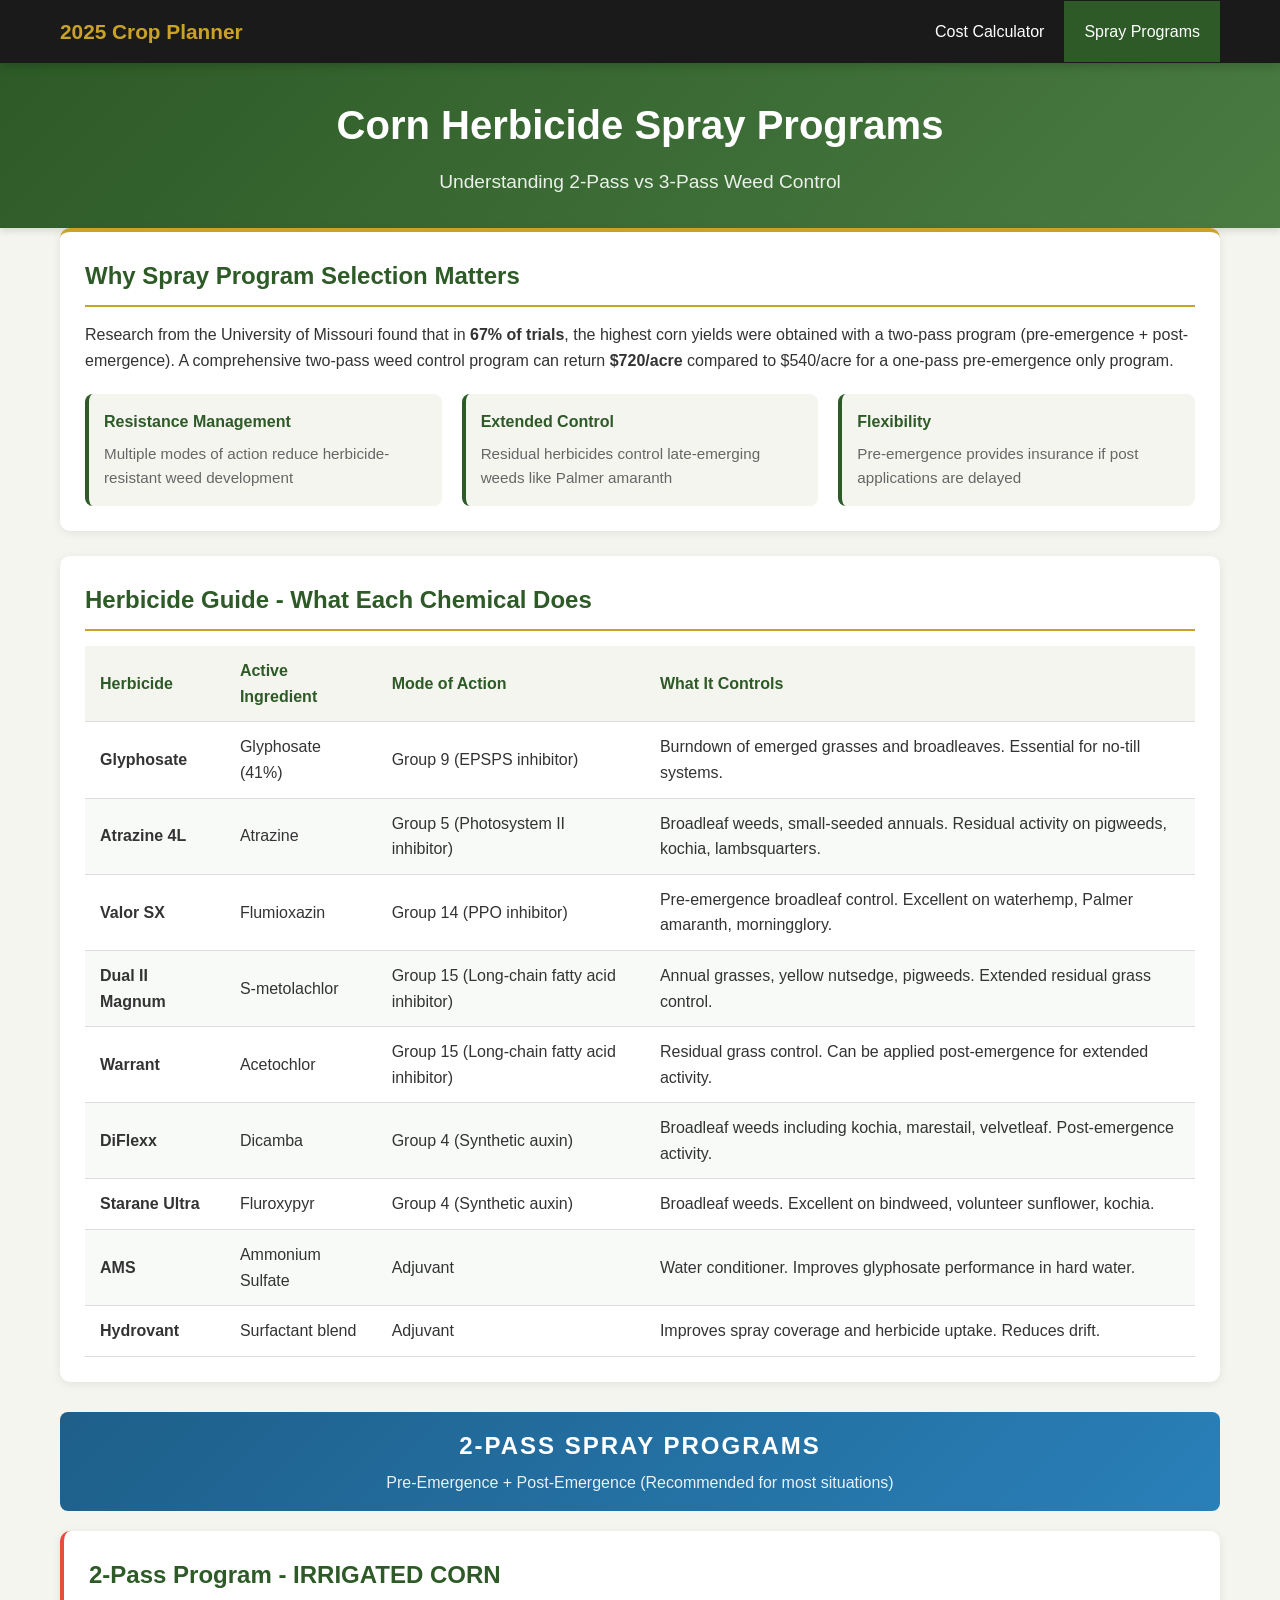
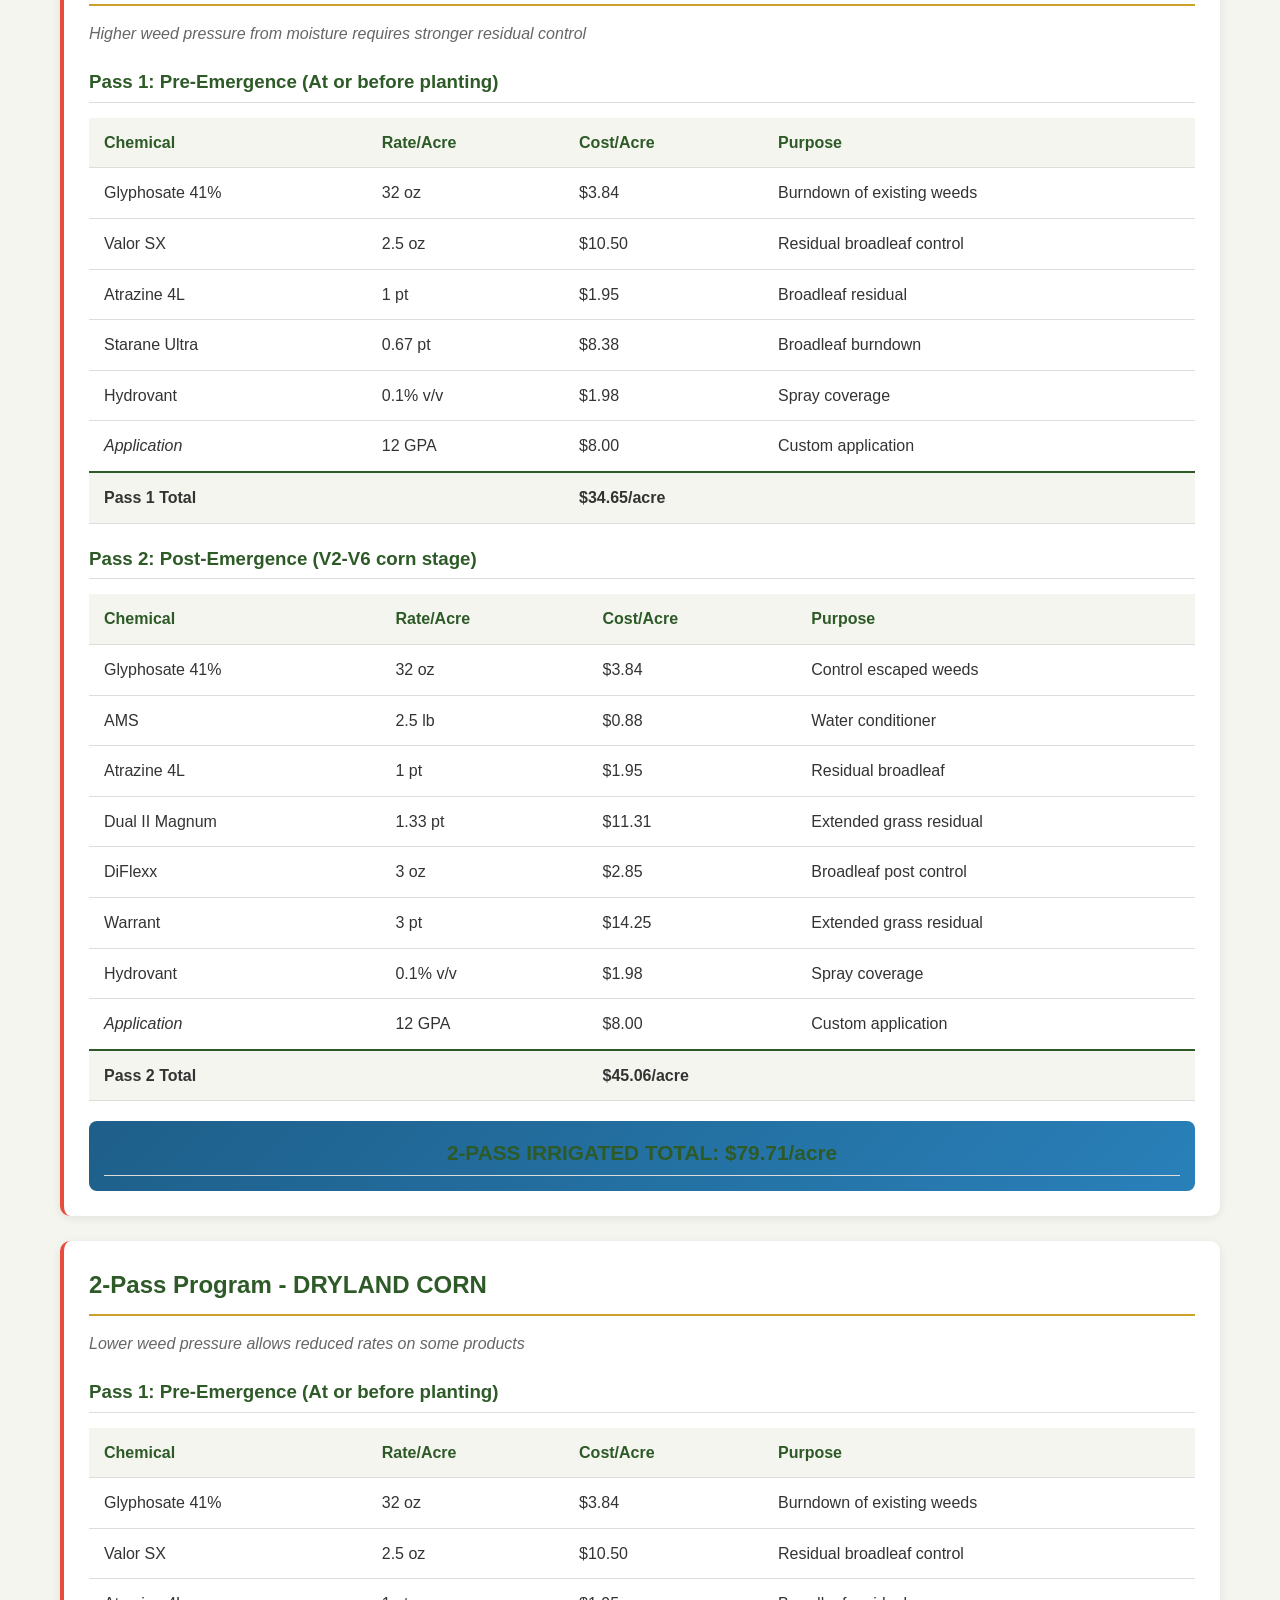
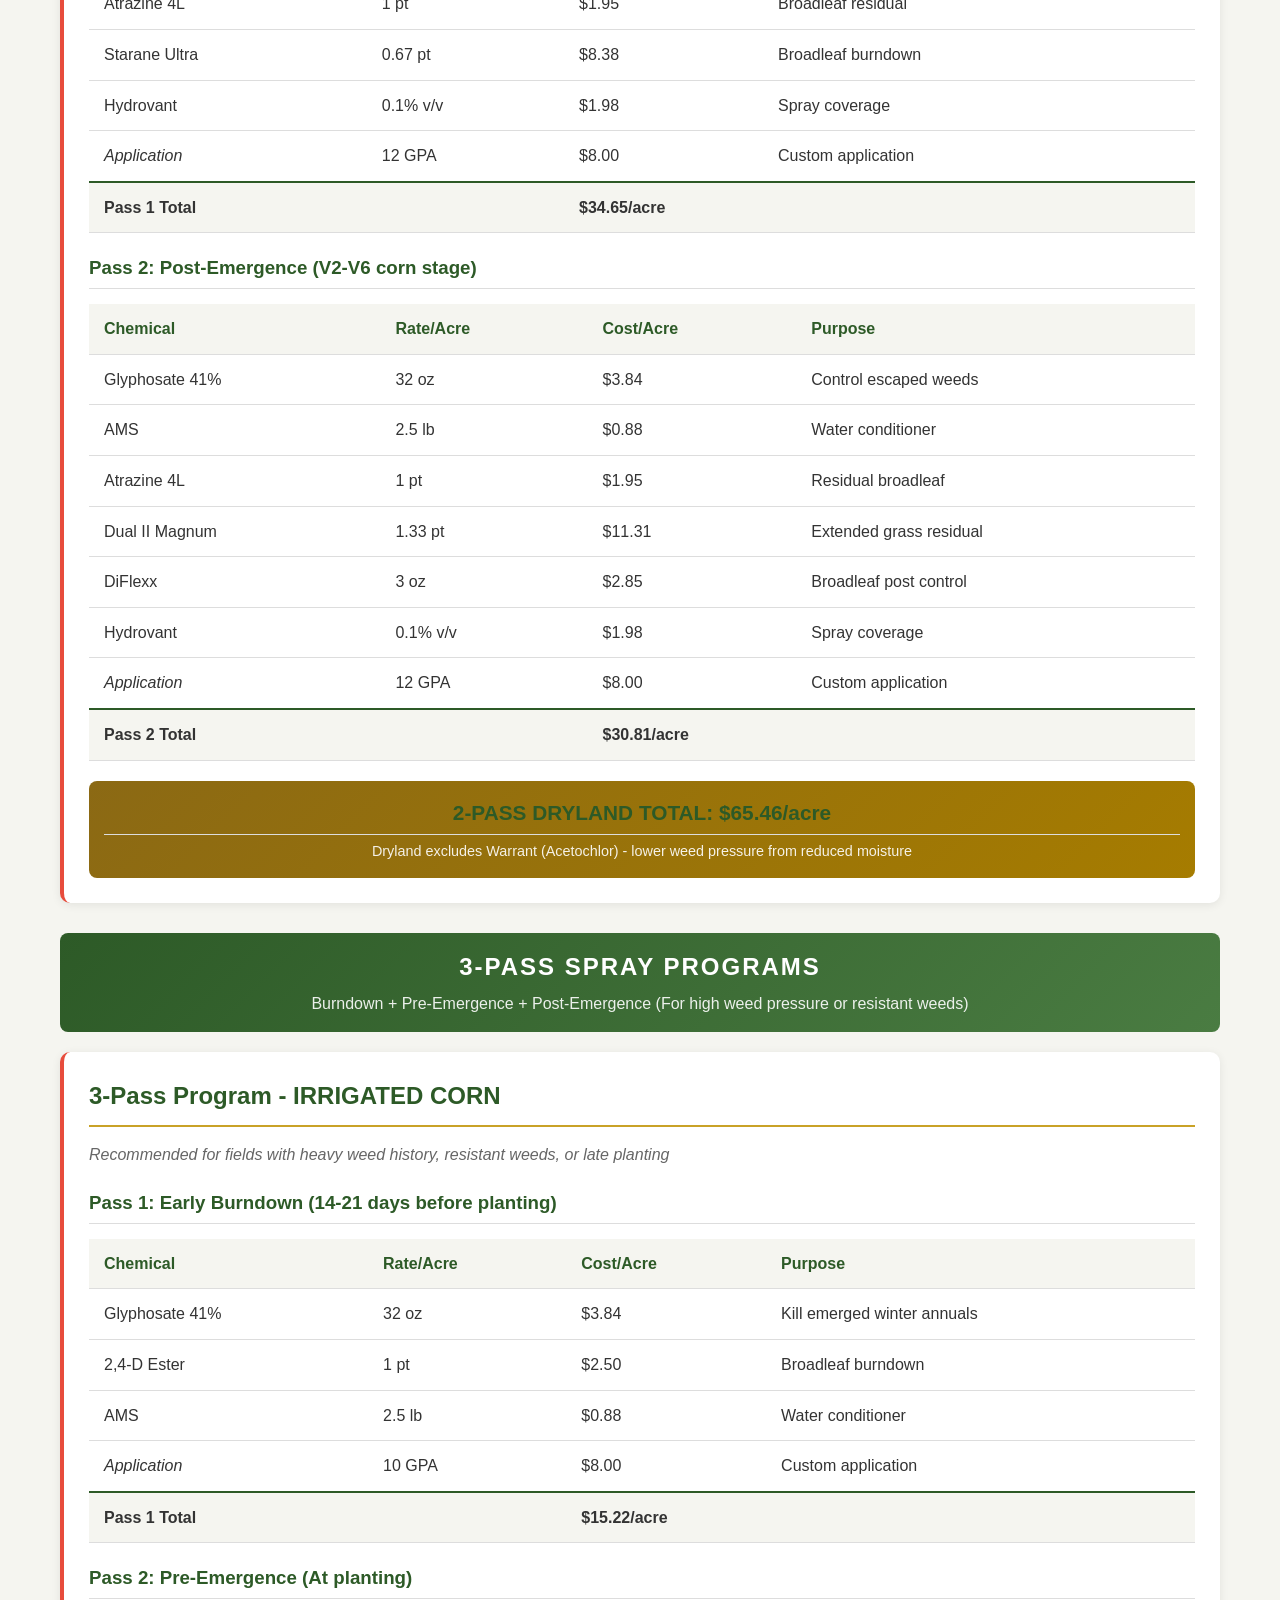
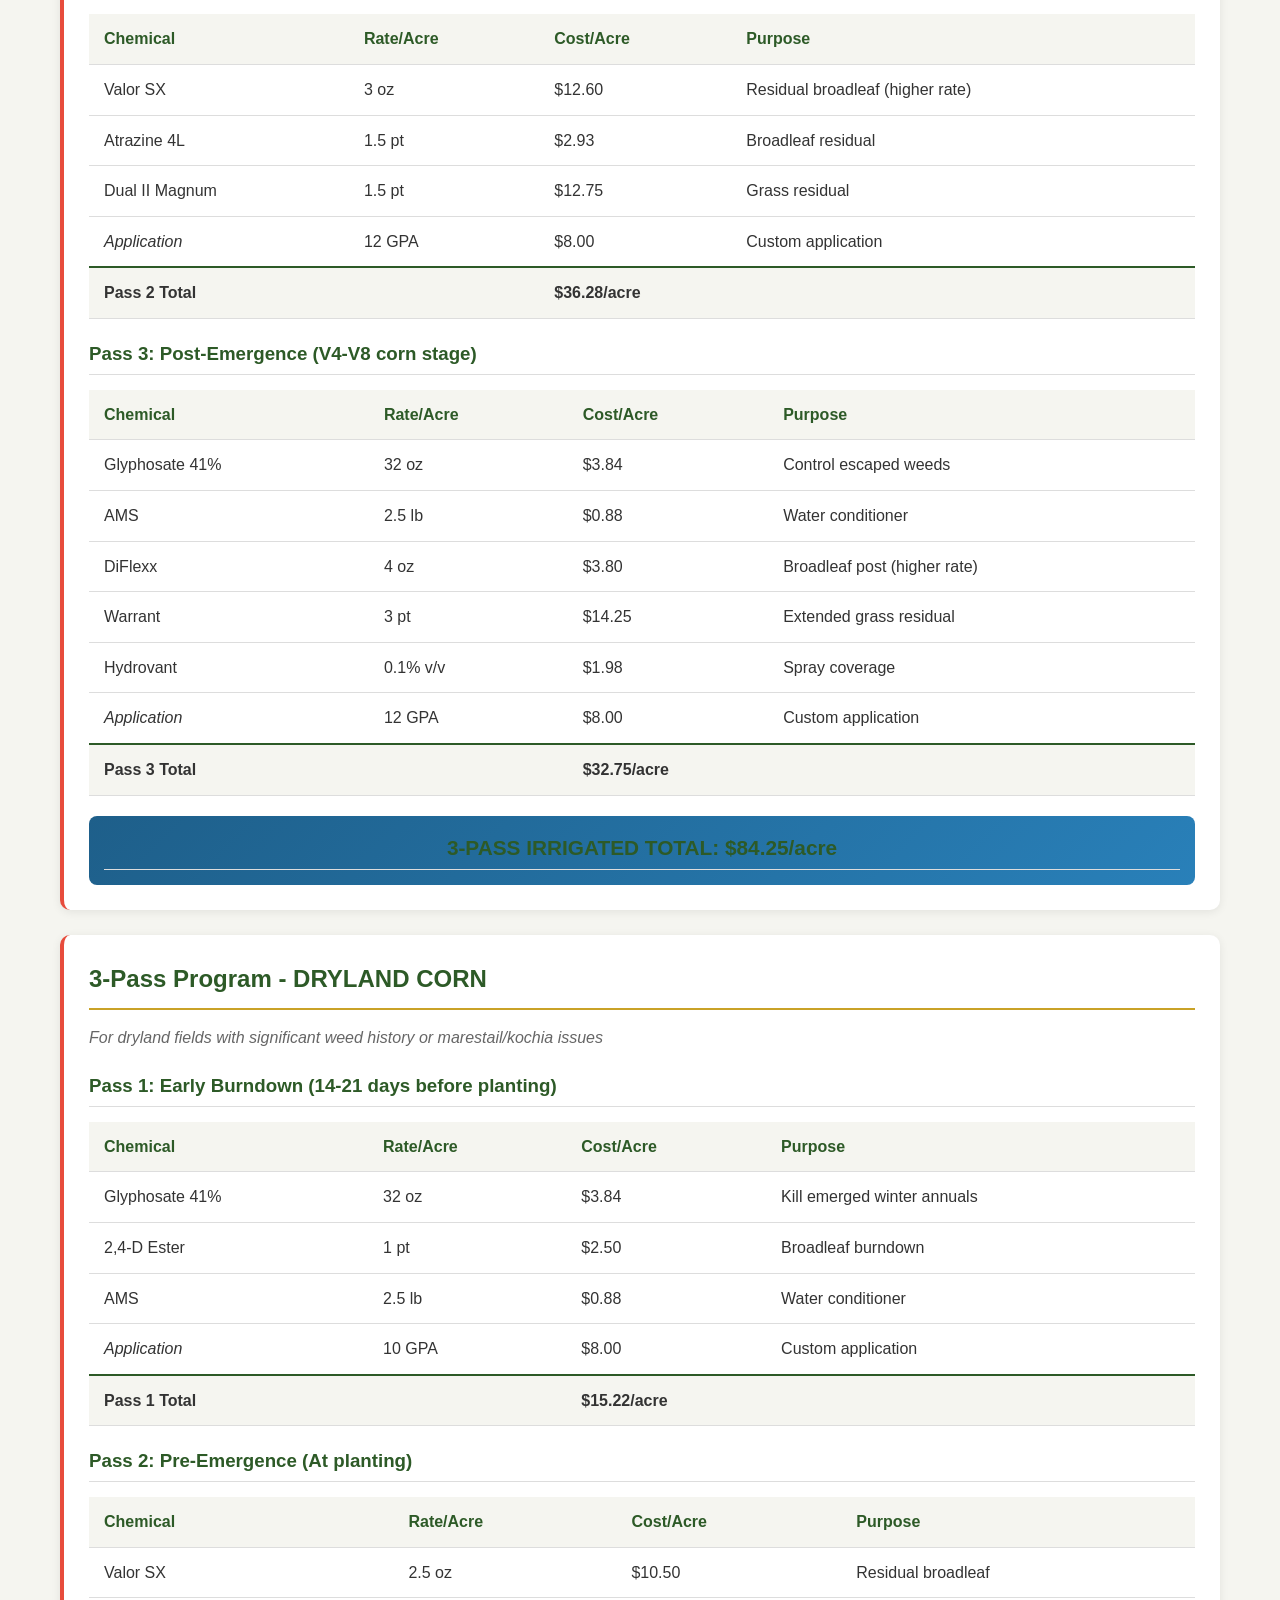
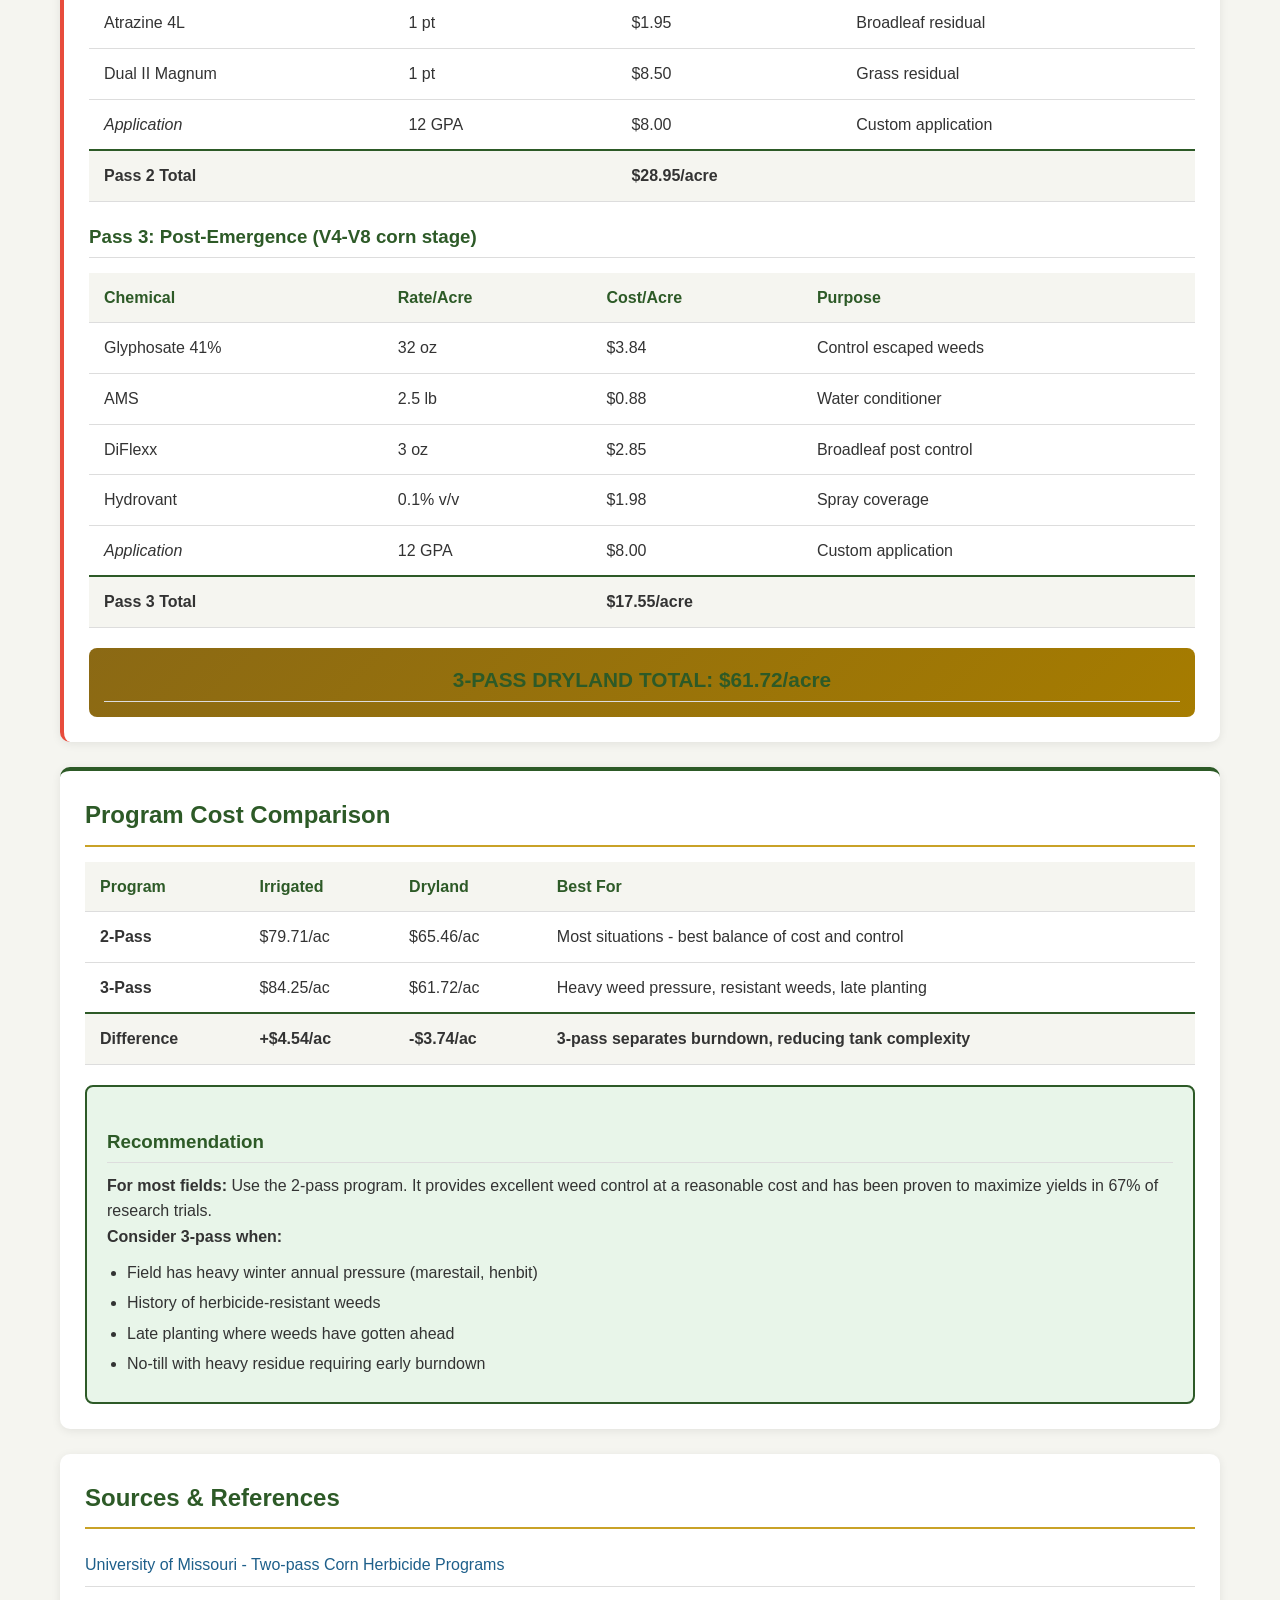
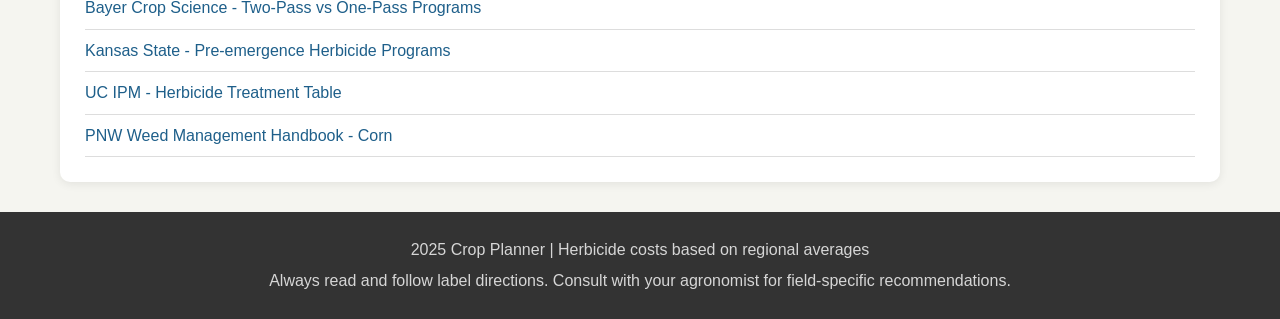
==== spray-plans.html @ c8e4bdfb "Add navigation, spray programs page, and Projected vs Actual tracking - Add navigation bar linking C" ====
<!DOCTYPE html>
<html lang="en">
<head>
    <meta charset="UTF-8">
    <meta name="viewport" content="width=device-width, initial-scale=1.0">
    <title>Spray Programs - 2025 Crop Planner</title>
    <link rel="stylesheet" href="styles.css">
</head>
<body>
    <!-- Navigation Bar -->
    <nav class="main-nav">
        <div class="container nav-container">
            <a href="index.html" class="nav-brand">2025 Crop Planner</a>
            <ul class="nav-links">
                <li><a href="index.html">Cost Calculator</a></li>
                <li><a href="spray-plans.html" class="active">Spray Programs</a></li>
            </ul>
        </div>
    </nav>

    <header>
        <div class="container">
            <h1>Corn Herbicide Spray Programs</h1>
            <p class="subtitle">Understanding 2-Pass vs 3-Pass Weed Control</p>
        </div>
    </header>

    <main class="container">
        <!-- Introduction -->
        <section class="card intro-card">
            <h2>Why Spray Program Selection Matters</h2>
            <p>Research from the University of Missouri found that in <strong>67% of trials</strong>, the highest corn yields were obtained with a two-pass program (pre-emergence + post-emergence). A comprehensive two-pass weed control program can return <strong>$720/acre</strong> compared to $540/acre for a one-pass pre-emergence only program.</p>

            <div class="key-points">
                <div class="point">
                    <h4>Resistance Management</h4>
                    <p>Multiple modes of action reduce herbicide-resistant weed development</p>
                </div>
                <div class="point">
                    <h4>Extended Control</h4>
                    <p>Residual herbicides control late-emerging weeds like Palmer amaranth</p>
                </div>
                <div class="point">
                    <h4>Flexibility</h4>
                    <p>Pre-emergence provides insurance if post applications are delayed</p>
                </div>
            </div>
        </section>

        <!-- Chemical Guide -->
        <section class="card">
            <h2>Herbicide Guide - What Each Chemical Does</h2>
            <table class="operations-table chemical-guide">
                <thead>
                    <tr>
                        <th>Herbicide</th>
                        <th>Active Ingredient</th>
                        <th>Mode of Action</th>
                        <th>What It Controls</th>
                    </tr>
                </thead>
                <tbody>
                    <tr>
                        <td><strong>Glyphosate</strong></td>
                        <td>Glyphosate (41%)</td>
                        <td>Group 9 (EPSPS inhibitor)</td>
                        <td>Burndown of emerged grasses and broadleaves. Essential for no-till systems.</td>
                    </tr>
                    <tr>
                        <td><strong>Atrazine 4L</strong></td>
                        <td>Atrazine</td>
                        <td>Group 5 (Photosystem II inhibitor)</td>
                        <td>Broadleaf weeds, small-seeded annuals. Residual activity on pigweeds, kochia, lambsquarters.</td>
                    </tr>
                    <tr>
                        <td><strong>Valor SX</strong></td>
                        <td>Flumioxazin</td>
                        <td>Group 14 (PPO inhibitor)</td>
                        <td>Pre-emergence broadleaf control. Excellent on waterhemp, Palmer amaranth, morningglory.</td>
                    </tr>
                    <tr>
                        <td><strong>Dual II Magnum</strong></td>
                        <td>S-metolachlor</td>
                        <td>Group 15 (Long-chain fatty acid inhibitor)</td>
                        <td>Annual grasses, yellow nutsedge, pigweeds. Extended residual grass control.</td>
                    </tr>
                    <tr>
                        <td><strong>Warrant</strong></td>
                        <td>Acetochlor</td>
                        <td>Group 15 (Long-chain fatty acid inhibitor)</td>
                        <td>Residual grass control. Can be applied post-emergence for extended activity.</td>
                    </tr>
                    <tr>
                        <td><strong>DiFlexx</strong></td>
                        <td>Dicamba</td>
                        <td>Group 4 (Synthetic auxin)</td>
                        <td>Broadleaf weeds including kochia, marestail, velvetleaf. Post-emergence activity.</td>
                    </tr>
                    <tr>
                        <td><strong>Starane Ultra</strong></td>
                        <td>Fluroxypyr</td>
                        <td>Group 4 (Synthetic auxin)</td>
                        <td>Broadleaf weeds. Excellent on bindweed, volunteer sunflower, kochia.</td>
                    </tr>
                    <tr>
                        <td><strong>AMS</strong></td>
                        <td>Ammonium Sulfate</td>
                        <td>Adjuvant</td>
                        <td>Water conditioner. Improves glyphosate performance in hard water.</td>
                    </tr>
                    <tr>
                        <td><strong>Hydrovant</strong></td>
                        <td>Surfactant blend</td>
                        <td>Adjuvant</td>
                        <td>Improves spray coverage and herbicide uptake. Reduces drift.</td>
                    </tr>
                </tbody>
            </table>
        </section>

        <!-- 2-Pass Programs Section Header -->
        <div class="section-header irrigated-header">
            <h2>2-PASS SPRAY PROGRAMS</h2>
            <p>Pre-Emergence + Post-Emergence (Recommended for most situations)</p>
        </div>

        <!-- 2-Pass Irrigated -->
        <section class="card expense-card irrigated-section">
            <h2>2-Pass Program - IRRIGATED CORN</h2>
            <p class="section-note">Higher weed pressure from moisture requires stronger residual control</p>

            <h3>Pass 1: Pre-Emergence (At or before planting)</h3>
            <table class="operations-table">
                <thead>
                    <tr>
                        <th>Chemical</th>
                        <th>Rate/Acre</th>
                        <th>Cost/Acre</th>
                        <th>Purpose</th>
                    </tr>
                </thead>
                <tbody>
                    <tr>
                        <td>Glyphosate 41%</td>
                        <td>32 oz</td>
                        <td>$3.84</td>
                        <td>Burndown of existing weeds</td>
                    </tr>
                    <tr>
                        <td>Valor SX</td>
                        <td>2.5 oz</td>
                        <td>$10.50</td>
                        <td>Residual broadleaf control</td>
                    </tr>
                    <tr>
                        <td>Atrazine 4L</td>
                        <td>1 pt</td>
                        <td>$1.95</td>
                        <td>Broadleaf residual</td>
                    </tr>
                    <tr>
                        <td>Starane Ultra</td>
                        <td>0.67 pt</td>
                        <td>$8.38</td>
                        <td>Broadleaf burndown</td>
                    </tr>
                    <tr>
                        <td>Hydrovant</td>
                        <td>0.1% v/v</td>
                        <td>$1.98</td>
                        <td>Spray coverage</td>
                    </tr>
                    <tr>
                        <td><em>Application</em></td>
                        <td>12 GPA</td>
                        <td>$8.00</td>
                        <td>Custom application</td>
                    </tr>
                </tbody>
                <tfoot>
                    <tr class="total-row">
                        <td colspan="2"><strong>Pass 1 Total</strong></td>
                        <td colspan="2"><strong>$34.65/acre</strong></td>
                    </tr>
                </tfoot>
            </table>

            <h3>Pass 2: Post-Emergence (V2-V6 corn stage)</h3>
            <table class="operations-table">
                <thead>
                    <tr>
                        <th>Chemical</th>
                        <th>Rate/Acre</th>
                        <th>Cost/Acre</th>
                        <th>Purpose</th>
                    </tr>
                </thead>
                <tbody>
                    <tr>
                        <td>Glyphosate 41%</td>
                        <td>32 oz</td>
                        <td>$3.84</td>
                        <td>Control escaped weeds</td>
                    </tr>
                    <tr>
                        <td>AMS</td>
                        <td>2.5 lb</td>
                        <td>$0.88</td>
                        <td>Water conditioner</td>
                    </tr>
                    <tr>
                        <td>Atrazine 4L</td>
                        <td>1 pt</td>
                        <td>$1.95</td>
                        <td>Residual broadleaf</td>
                    </tr>
                    <tr>
                        <td>Dual II Magnum</td>
                        <td>1.33 pt</td>
                        <td>$11.31</td>
                        <td>Extended grass residual</td>
                    </tr>
                    <tr>
                        <td>DiFlexx</td>
                        <td>3 oz</td>
                        <td>$2.85</td>
                        <td>Broadleaf post control</td>
                    </tr>
                    <tr>
                        <td>Warrant</td>
                        <td>3 pt</td>
                        <td>$14.25</td>
                        <td>Extended grass residual</td>
                    </tr>
                    <tr>
                        <td>Hydrovant</td>
                        <td>0.1% v/v</td>
                        <td>$1.98</td>
                        <td>Spray coverage</td>
                    </tr>
                    <tr>
                        <td><em>Application</em></td>
                        <td>12 GPA</td>
                        <td>$8.00</td>
                        <td>Custom application</td>
                    </tr>
                </tbody>
                <tfoot>
                    <tr class="total-row">
                        <td colspan="2"><strong>Pass 2 Total</strong></td>
                        <td colspan="2"><strong>$45.06/acre</strong></td>
                    </tr>
                </tfoot>
            </table>

            <div class="program-total irrigated-total">
                <h3>2-PASS IRRIGATED TOTAL: $79.71/acre</h3>
            </div>
        </section>

        <!-- 2-Pass Dryland -->
        <section class="card expense-card dryland-section">
            <h2>2-Pass Program - DRYLAND CORN</h2>
            <p class="section-note">Lower weed pressure allows reduced rates on some products</p>

            <h3>Pass 1: Pre-Emergence (At or before planting)</h3>
            <table class="operations-table">
                <thead>
                    <tr>
                        <th>Chemical</th>
                        <th>Rate/Acre</th>
                        <th>Cost/Acre</th>
                        <th>Purpose</th>
                    </tr>
                </thead>
                <tbody>
                    <tr>
                        <td>Glyphosate 41%</td>
                        <td>32 oz</td>
                        <td>$3.84</td>
                        <td>Burndown of existing weeds</td>
                    </tr>
                    <tr>
                        <td>Valor SX</td>
                        <td>2.5 oz</td>
                        <td>$10.50</td>
                        <td>Residual broadleaf control</td>
                    </tr>
                    <tr>
                        <td>Atrazine 4L</td>
                        <td>1 pt</td>
                        <td>$1.95</td>
                        <td>Broadleaf residual</td>
                    </tr>
                    <tr>
                        <td>Starane Ultra</td>
                        <td>0.67 pt</td>
                        <td>$8.38</td>
                        <td>Broadleaf burndown</td>
                    </tr>
                    <tr>
                        <td>Hydrovant</td>
                        <td>0.1% v/v</td>
                        <td>$1.98</td>
                        <td>Spray coverage</td>
                    </tr>
                    <tr>
                        <td><em>Application</em></td>
                        <td>12 GPA</td>
                        <td>$8.00</td>
                        <td>Custom application</td>
                    </tr>
                </tbody>
                <tfoot>
                    <tr class="total-row">
                        <td colspan="2"><strong>Pass 1 Total</strong></td>
                        <td colspan="2"><strong>$34.65/acre</strong></td>
                    </tr>
                </tfoot>
            </table>

            <h3>Pass 2: Post-Emergence (V2-V6 corn stage)</h3>
            <table class="operations-table">
                <thead>
                    <tr>
                        <th>Chemical</th>
                        <th>Rate/Acre</th>
                        <th>Cost/Acre</th>
                        <th>Purpose</th>
                    </tr>
                </thead>
                <tbody>
                    <tr>
                        <td>Glyphosate 41%</td>
                        <td>32 oz</td>
                        <td>$3.84</td>
                        <td>Control escaped weeds</td>
                    </tr>
                    <tr>
                        <td>AMS</td>
                        <td>2.5 lb</td>
                        <td>$0.88</td>
                        <td>Water conditioner</td>
                    </tr>
                    <tr>
                        <td>Atrazine 4L</td>
                        <td>1 pt</td>
                        <td>$1.95</td>
                        <td>Residual broadleaf</td>
                    </tr>
                    <tr>
                        <td>Dual II Magnum</td>
                        <td>1.33 pt</td>
                        <td>$11.31</td>
                        <td>Extended grass residual</td>
                    </tr>
                    <tr>
                        <td>DiFlexx</td>
                        <td>3 oz</td>
                        <td>$2.85</td>
                        <td>Broadleaf post control</td>
                    </tr>
                    <tr>
                        <td>Hydrovant</td>
                        <td>0.1% v/v</td>
                        <td>$1.98</td>
                        <td>Spray coverage</td>
                    </tr>
                    <tr>
                        <td><em>Application</em></td>
                        <td>12 GPA</td>
                        <td>$8.00</td>
                        <td>Custom application</td>
                    </tr>
                </tbody>
                <tfoot>
                    <tr class="total-row">
                        <td colspan="2"><strong>Pass 2 Total</strong></td>
                        <td colspan="2"><strong>$30.81/acre</strong></td>
                    </tr>
                </tfoot>
            </table>

            <div class="program-total dryland-total">
                <h3>2-PASS DRYLAND TOTAL: $65.46/acre</h3>
                <p>Dryland excludes Warrant (Acetochlor) - lower weed pressure from reduced moisture</p>
            </div>
        </section>

        <!-- 3-Pass Programs Section Header -->
        <div class="section-header combined-header">
            <h2>3-PASS SPRAY PROGRAMS</h2>
            <p>Burndown + Pre-Emergence + Post-Emergence (For high weed pressure or resistant weeds)</p>
        </div>

        <!-- 3-Pass Irrigated -->
        <section class="card expense-card irrigated-section">
            <h2>3-Pass Program - IRRIGATED CORN</h2>
            <p class="section-note">Recommended for fields with heavy weed history, resistant weeds, or late planting</p>

            <h3>Pass 1: Early Burndown (14-21 days before planting)</h3>
            <table class="operations-table">
                <thead>
                    <tr>
                        <th>Chemical</th>
                        <th>Rate/Acre</th>
                        <th>Cost/Acre</th>
                        <th>Purpose</th>
                    </tr>
                </thead>
                <tbody>
                    <tr>
                        <td>Glyphosate 41%</td>
                        <td>32 oz</td>
                        <td>$3.84</td>
                        <td>Kill emerged winter annuals</td>
                    </tr>
                    <tr>
                        <td>2,4-D Ester</td>
                        <td>1 pt</td>
                        <td>$2.50</td>
                        <td>Broadleaf burndown</td>
                    </tr>
                    <tr>
                        <td>AMS</td>
                        <td>2.5 lb</td>
                        <td>$0.88</td>
                        <td>Water conditioner</td>
                    </tr>
                    <tr>
                        <td><em>Application</em></td>
                        <td>10 GPA</td>
                        <td>$8.00</td>
                        <td>Custom application</td>
                    </tr>
                </tbody>
                <tfoot>
                    <tr class="total-row">
                        <td colspan="2"><strong>Pass 1 Total</strong></td>
                        <td colspan="2"><strong>$15.22/acre</strong></td>
                    </tr>
                </tfoot>
            </table>

            <h3>Pass 2: Pre-Emergence (At planting)</h3>
            <table class="operations-table">
                <thead>
                    <tr>
                        <th>Chemical</th>
                        <th>Rate/Acre</th>
                        <th>Cost/Acre</th>
                        <th>Purpose</th>
                    </tr>
                </thead>
                <tbody>
                    <tr>
                        <td>Valor SX</td>
                        <td>3 oz</td>
                        <td>$12.60</td>
                        <td>Residual broadleaf (higher rate)</td>
                    </tr>
                    <tr>
                        <td>Atrazine 4L</td>
                        <td>1.5 pt</td>
                        <td>$2.93</td>
                        <td>Broadleaf residual</td>
                    </tr>
                    <tr>
                        <td>Dual II Magnum</td>
                        <td>1.5 pt</td>
                        <td>$12.75</td>
                        <td>Grass residual</td>
                    </tr>
                    <tr>
                        <td><em>Application</em></td>
                        <td>12 GPA</td>
                        <td>$8.00</td>
                        <td>Custom application</td>
                    </tr>
                </tbody>
                <tfoot>
                    <tr class="total-row">
                        <td colspan="2"><strong>Pass 2 Total</strong></td>
                        <td colspan="2"><strong>$36.28/acre</strong></td>
                    </tr>
                </tfoot>
            </table>

            <h3>Pass 3: Post-Emergence (V4-V8 corn stage)</h3>
            <table class="operations-table">
                <thead>
                    <tr>
                        <th>Chemical</th>
                        <th>Rate/Acre</th>
                        <th>Cost/Acre</th>
                        <th>Purpose</th>
                    </tr>
                </thead>
                <tbody>
                    <tr>
                        <td>Glyphosate 41%</td>
                        <td>32 oz</td>
                        <td>$3.84</td>
                        <td>Control escaped weeds</td>
                    </tr>
                    <tr>
                        <td>AMS</td>
                        <td>2.5 lb</td>
                        <td>$0.88</td>
                        <td>Water conditioner</td>
                    </tr>
                    <tr>
                        <td>DiFlexx</td>
                        <td>4 oz</td>
                        <td>$3.80</td>
                        <td>Broadleaf post (higher rate)</td>
                    </tr>
                    <tr>
                        <td>Warrant</td>
                        <td>3 pt</td>
                        <td>$14.25</td>
                        <td>Extended grass residual</td>
                    </tr>
                    <tr>
                        <td>Hydrovant</td>
                        <td>0.1% v/v</td>
                        <td>$1.98</td>
                        <td>Spray coverage</td>
                    </tr>
                    <tr>
                        <td><em>Application</em></td>
                        <td>12 GPA</td>
                        <td>$8.00</td>
                        <td>Custom application</td>
                    </tr>
                </tbody>
                <tfoot>
                    <tr class="total-row">
                        <td colspan="2"><strong>Pass 3 Total</strong></td>
                        <td colspan="2"><strong>$32.75/acre</strong></td>
                    </tr>
                </tfoot>
            </table>

            <div class="program-total irrigated-total">
                <h3>3-PASS IRRIGATED TOTAL: $84.25/acre</h3>
            </div>
        </section>

        <!-- 3-Pass Dryland -->
        <section class="card expense-card dryland-section">
            <h2>3-Pass Program - DRYLAND CORN</h2>
            <p class="section-note">For dryland fields with significant weed history or marestail/kochia issues</p>

            <h3>Pass 1: Early Burndown (14-21 days before planting)</h3>
            <table class="operations-table">
                <thead>
                    <tr>
                        <th>Chemical</th>
                        <th>Rate/Acre</th>
                        <th>Cost/Acre</th>
                        <th>Purpose</th>
                    </tr>
                </thead>
                <tbody>
                    <tr>
                        <td>Glyphosate 41%</td>
                        <td>32 oz</td>
                        <td>$3.84</td>
                        <td>Kill emerged winter annuals</td>
                    </tr>
                    <tr>
                        <td>2,4-D Ester</td>
                        <td>1 pt</td>
                        <td>$2.50</td>
                        <td>Broadleaf burndown</td>
                    </tr>
                    <tr>
                        <td>AMS</td>
                        <td>2.5 lb</td>
                        <td>$0.88</td>
                        <td>Water conditioner</td>
                    </tr>
                    <tr>
                        <td><em>Application</em></td>
                        <td>10 GPA</td>
                        <td>$8.00</td>
                        <td>Custom application</td>
                    </tr>
                </tbody>
                <tfoot>
                    <tr class="total-row">
                        <td colspan="2"><strong>Pass 1 Total</strong></td>
                        <td colspan="2"><strong>$15.22/acre</strong></td>
                    </tr>
                </tfoot>
            </table>

            <h3>Pass 2: Pre-Emergence (At planting)</h3>
            <table class="operations-table">
                <thead>
                    <tr>
                        <th>Chemical</th>
                        <th>Rate/Acre</th>
                        <th>Cost/Acre</th>
                        <th>Purpose</th>
                    </tr>
                </thead>
                <tbody>
                    <tr>
                        <td>Valor SX</td>
                        <td>2.5 oz</td>
                        <td>$10.50</td>
                        <td>Residual broadleaf</td>
                    </tr>
                    <tr>
                        <td>Atrazine 4L</td>
                        <td>1 pt</td>
                        <td>$1.95</td>
                        <td>Broadleaf residual</td>
                    </tr>
                    <tr>
                        <td>Dual II Magnum</td>
                        <td>1 pt</td>
                        <td>$8.50</td>
                        <td>Grass residual</td>
                    </tr>
                    <tr>
                        <td><em>Application</em></td>
                        <td>12 GPA</td>
                        <td>$8.00</td>
                        <td>Custom application</td>
                    </tr>
                </tbody>
                <tfoot>
                    <tr class="total-row">
                        <td colspan="2"><strong>Pass 2 Total</strong></td>
                        <td colspan="2"><strong>$28.95/acre</strong></td>
                    </tr>
                </tfoot>
            </table>

            <h3>Pass 3: Post-Emergence (V4-V8 corn stage)</h3>
            <table class="operations-table">
                <thead>
                    <tr>
                        <th>Chemical</th>
                        <th>Rate/Acre</th>
                        <th>Cost/Acre</th>
                        <th>Purpose</th>
                    </tr>
                </thead>
                <tbody>
                    <tr>
                        <td>Glyphosate 41%</td>
                        <td>32 oz</td>
                        <td>$3.84</td>
                        <td>Control escaped weeds</td>
                    </tr>
                    <tr>
                        <td>AMS</td>
                        <td>2.5 lb</td>
                        <td>$0.88</td>
                        <td>Water conditioner</td>
                    </tr>
                    <tr>
                        <td>DiFlexx</td>
                        <td>3 oz</td>
                        <td>$2.85</td>
                        <td>Broadleaf post control</td>
                    </tr>
                    <tr>
                        <td>Hydrovant</td>
                        <td>0.1% v/v</td>
                        <td>$1.98</td>
                        <td>Spray coverage</td>
                    </tr>
                    <tr>
                        <td><em>Application</em></td>
                        <td>12 GPA</td>
                        <td>$8.00</td>
                        <td>Custom application</td>
                    </tr>
                </tbody>
                <tfoot>
                    <tr class="total-row">
                        <td colspan="2"><strong>Pass 3 Total</strong></td>
                        <td colspan="2"><strong>$17.55/acre</strong></td>
                    </tr>
                </tfoot>
            </table>

            <div class="program-total dryland-total">
                <h3>3-PASS DRYLAND TOTAL: $61.72/acre</h3>
            </div>
        </section>

        <!-- Cost Comparison -->
        <section class="card comparison-card">
            <h2>Program Cost Comparison</h2>
            <table class="totals-table">
                <thead>
                    <tr>
                        <th>Program</th>
                        <th>Irrigated</th>
                        <th>Dryland</th>
                        <th>Best For</th>
                    </tr>
                </thead>
                <tbody>
                    <tr>
                        <td><strong>2-Pass</strong></td>
                        <td>$79.71/ac</td>
                        <td>$65.46/ac</td>
                        <td>Most situations - best balance of cost and control</td>
                    </tr>
                    <tr>
                        <td><strong>3-Pass</strong></td>
                        <td>$84.25/ac</td>
                        <td>$61.72/ac</td>
                        <td>Heavy weed pressure, resistant weeds, late planting</td>
                    </tr>
                </tbody>
                <tfoot>
                    <tr class="total-row">
                        <td><strong>Difference</strong></td>
                        <td>+$4.54/ac</td>
                        <td>-$3.74/ac</td>
                        <td>3-pass separates burndown, reducing tank complexity</td>
                    </tr>
                </tfoot>
            </table>

            <div class="recommendation-box">
                <h3>Recommendation</h3>
                <p><strong>For most fields:</strong> Use the 2-pass program. It provides excellent weed control at a reasonable cost and has been proven to maximize yields in 67% of research trials.</p>
                <p><strong>Consider 3-pass when:</strong></p>
                <ul>
                    <li>Field has heavy winter annual pressure (marestail, henbit)</li>
                    <li>History of herbicide-resistant weeds</li>
                    <li>Late planting where weeds have gotten ahead</li>
                    <li>No-till with heavy residue requiring early burndown</li>
                </ul>
            </div>
        </section>

        <!-- Sources -->
        <section class="card">
            <h2>Sources & References</h2>
            <ul class="sources-list">
                <li><a href="https://ipm.missouri.edu/cropPest/2014/3/Two-pass-Corn-Herbicide-Programs-are-Almost-Always-the-Best/" target="_blank">University of Missouri - Two-pass Corn Herbicide Programs</a></li>
                <li><a href="https://www.cropscience.bayer.us/articles/bayer/two-pass-versus-one-pass-weed-control-programs-corn" target="_blank">Bayer Crop Science - Two-Pass vs One-Pass Programs</a></li>
                <li><a href="https://eupdate.agronomy.ksu.edu/article_new/pre-emergence-herbicide-programs-for-corn-329" target="_blank">Kansas State - Pre-emergence Herbicide Programs</a></li>
                <li><a href="https://ipm.ucanr.edu/agriculture/corn/herbicide-treatment-table/" target="_blank">UC IPM - Herbicide Treatment Table</a></li>
                <li><a href="https://pnwhandbooks.org/sites/pnwhandbooks/files/weed/chapterpdf/corn.pdf" target="_blank">PNW Weed Management Handbook - Corn</a></li>
            </ul>
        </section>
    </main>

    <footer>
        <div class="container">
            <p>2025 Crop Planner | Herbicide costs based on regional averages</p>
            <p>Always read and follow label directions. Consult with your agronomist for field-specific recommendations.</p>
        </div>
    </footer>
</body>
</html>
---- styles.css ----
/* 2025 Crop Planner Styles */

/* Navigation Bar */
.main-nav {
    background: #1a1a1a;
    padding: 0;
    position: sticky;
    top: 0;
    z-index: 1000;
    box-shadow: 0 2px 10px rgba(0,0,0,0.2);
}

.nav-container {
    display: flex;
    justify-content: space-between;
    align-items: center;
    padding: 0 20px;
}

.nav-brand {
    color: #c9a227;
    font-size: 1.3rem;
    font-weight: bold;
    text-decoration: none;
    padding: 15px 0;
}

.nav-links {
    list-style: none;
    display: flex;
    margin: 0;
    padding: 0;
}

.nav-links li {
    margin: 0;
}

.nav-links a {
    color: #fff;
    text-decoration: none;
    padding: 18px 20px;
    display: block;
    transition: background 0.2s, color 0.2s;
    font-weight: 500;
}

.nav-links a:hover {
    background: #333;
    color: #c9a227;
}

.nav-links a.active {
    background: #2d5a27;
    color: #fff;
}

:root {
    --primary-green: #2d5a27;
    --light-green: #4a7c42;
    --accent-gold: #c9a227;
    --irrigated-blue: #1e5f8a;
    --dryland-brown: #8b6914;
    --bg-light: #f5f5f0;
    --bg-white: #ffffff;
    --text-dark: #333333;
    --text-light: #666666;
    --border-color: #ddd;
    --success-green: #28a745;
    --warning-red: #dc3545;
}

* {
    margin: 0;
    padding: 0;
    box-sizing: border-box;
}

body {
    font-family: 'Segoe UI', Tahoma, Geneva, Verdana, sans-serif;
    background-color: var(--bg-light);
    color: var(--text-dark);
    line-height: 1.6;
}

.container {
    max-width: 1200px;
    margin: 0 auto;
    padding: 0 20px;
}

/* Disclaimer Note */
.disclaimer-note {
    background: #fff8e6;
    border-left: 4px solid var(--accent-gold);
    padding: 12px 18px;
    margin: 20px 0;
    border-radius: 0 8px 8px 0;
    font-size: 0.95em;
    color: #6b5900;
}

/* Header */
header {
    background: linear-gradient(135deg, var(--primary-green), var(--light-green));
    color: white;
    padding: 30px 0;
    text-align: center;
    box-shadow: 0 4px 6px rgba(0,0,0,0.1);
}

header h1 {
    font-size: 2.5rem;
    margin-bottom: 10px;
}

header .subtitle {
    font-size: 1.2rem;
    opacity: 0.9;
}

/* Main Content */
main {
    padding: 30px 0;
}

/* Cards */
.card {
    background: var(--bg-white);
    border-radius: 10px;
    padding: 25px;
    margin-bottom: 25px;
    box-shadow: 0 2px 10px rgba(0,0,0,0.08);
}

.card h2 {
    color: var(--primary-green);
    margin-bottom: 15px;
    padding-bottom: 10px;
    border-bottom: 2px solid var(--accent-gold);
}

.section-note {
    color: var(--text-light);
    font-style: italic;
    margin-bottom: 15px;
}

/* Summary Cards */
.summary-cards {
    display: grid;
    grid-template-columns: repeat(auto-fit, minmax(250px, 1fr));
    gap: 20px;
    margin-bottom: 25px;
}

.summary-card {
    text-align: center;
    border-top: 4px solid var(--accent-gold);
}

.summary-card h3 {
    color: var(--text-light);
    font-size: 1rem;
    text-transform: uppercase;
    letter-spacing: 1px;
}

.big-number {
    font-size: 2.5rem;
    font-weight: bold;
    color: var(--primary-green);
    margin: 10px 0;
}

.summary-card p {
    color: var(--text-light);
    font-size: 0.9rem;
}

/* Crop Configuration */
.crop-grid {
    display: grid;
    grid-template-columns: repeat(auto-fit, minmax(300px, 1fr));
    gap: 25px;
}

.crop-item {
    padding: 20px;
    border-radius: 8px;
    border: 2px solid;
}

.crop-item.irrigated {
    border-color: var(--irrigated-blue);
    background: rgba(30, 95, 138, 0.05);
}

.crop-item.dryland {
    border-color: var(--dryland-brown);
    background: rgba(139, 105, 20, 0.05);
}

.crop-item h3 {
    margin-bottom: 15px;
}

.crop-item.irrigated h3 {
    color: var(--irrigated-blue);
}

.crop-item.dryland h3 {
    color: var(--dryland-brown);
}

.crop-stats p {
    margin: 8px 0;
    display: flex;
    justify-content: space-between;
}

.crop-stats span {
    font-weight: bold;
}

/* Configuration Card */
.config-card {
    background: var(--bg-white);
    border-top: 4px solid var(--accent-gold);
}

.config-grid {
    display: grid;
    grid-template-columns: repeat(auto-fit, minmax(200px, 1fr));
    gap: 20px;
    margin-top: 15px;
}

.config-item label {
    display: block;
    margin-bottom: 5px;
    font-weight: 500;
    color: var(--text-light);
}

.config-item input {
    width: 100%;
    padding: 10px;
    border: 2px solid var(--border-color);
    border-radius: 5px;
    font-size: 1.1rem;
    font-weight: bold;
    text-align: center;
}

.config-item input:focus {
    border-color: var(--primary-green);
    outline: none;
}

/* Highlight corn price input */
.config-item.price-input input {
    border-color: var(--accent-gold);
    background: #fffbf0;
}

.config-item.price-input label {
    color: var(--primary-green);
    font-weight: 600;
}

/* Summary Grid */
.summary-grid {
    display: grid;
    grid-template-columns: repeat(auto-fit, minmax(180px, 1fr));
    gap: 15px;
    margin-bottom: 20px;
}

.summary-item {
    display: flex;
    justify-content: space-between;
    padding: 12px 15px;
    background: var(--bg-light);
    border-radius: 5px;
}

.summary-item span:first-child {
    color: var(--text-light);
}

.summary-item span:last-child {
    font-weight: bold;
    color: var(--text-dark);
}

/* Input Groups */
.input-group {
    margin-bottom: 15px;
}

.input-group label {
    display: block;
    margin-bottom: 5px;
    font-weight: 500;
}

.input-group input {
    width: 100%;
    padding: 10px;
    border: 1px solid var(--border-color);
    border-radius: 5px;
    font-size: 1rem;
}

.input-group.inline {
    display: flex;
    align-items: center;
    gap: 15px;
    margin-bottom: 20px;
}

.input-group.inline label {
    margin-bottom: 0;
}

.input-group.inline input {
    width: 120px;
}

/* Tables */
.operations-table {
    width: 100%;
    border-collapse: collapse;
    margin-top: 15px;
}

.operations-table th,
.operations-table td {
    padding: 12px 15px;
    text-align: left;
    border-bottom: 1px solid var(--border-color);
}

.operations-table th {
    background: var(--bg-light);
    font-weight: 600;
    color: var(--primary-green);
}

.operations-table tbody tr:hover {
    background: rgba(45, 90, 39, 0.03);
}

.operations-table .total-row {
    background: var(--bg-light);
    font-weight: bold;
}

.operations-table .total-row td {
    border-top: 2px solid var(--primary-green);
}

.operations-table .cost-per-acre-row {
    background: #e8f4e8;
    font-weight: bold;
}

.operations-table .cost-per-acre-row td {
    text-align: center;
    padding: 12px;
    font-size: 1.05em;
    color: var(--primary-green);
}

.operations-table .program-header {
    background: var(--bg-light);
}

.operations-table .program-header td {
    padding: 8px 12px;
    font-size: 0.95em;
    color: var(--text-light);
    border-bottom: 1px solid var(--border-color);
}

/* Breakdown Grid */
.breakdown-grid {
    display: grid;
    grid-template-columns: repeat(auto-fit, minmax(200px, 1fr));
    gap: 20px;
    margin-bottom: 25px;
}

.breakdown-item {
    text-align: center;
    padding: 15px;
    background: var(--bg-light);
    border-radius: 8px;
}

.breakdown-item h4 {
    color: var(--text-light);
    font-size: 0.9rem;
    margin-bottom: 8px;
}

.breakdown-value {
    font-size: 1.5rem;
    font-weight: bold;
    color: var(--primary-green);
}

/* Grand Total */
.grand-total {
    text-align: center;
    padding: 20px;
    background: linear-gradient(135deg, var(--primary-green), var(--light-green));
    color: white;
    border-radius: 8px;
}

.grand-total h3 {
    font-size: 1.8rem;
}

.grand-total span {
    color: var(--accent-gold);
}

.grand-total p {
    margin-top: 10px;
    opacity: 0.9;
}

/* Profit Grid */
.profit-grid {
    display: grid;
    grid-template-columns: repeat(auto-fit, minmax(250px, 1fr));
    gap: 20px;
    margin-top: 20px;
}

.profit-item {
    padding: 20px;
    border-radius: 8px;
    border: 2px solid;
}

.profit-item.irrigated {
    border-color: var(--irrigated-blue);
    background: rgba(30, 95, 138, 0.05);
}

.profit-item.dryland {
    border-color: var(--dryland-brown);
    background: rgba(139, 105, 20, 0.05);
}

.profit-item.total {
    border-color: var(--success-green);
    background: rgba(40, 167, 69, 0.05);
}

.profit-item h4 {
    margin-bottom: 15px;
    padding-bottom: 10px;
    border-bottom: 1px solid var(--border-color);
}

.profit-item p {
    display: flex;
    justify-content: space-between;
    margin: 8px 0;
}

.profit-item span {
    font-weight: bold;
}

/* Section Headers */
.section-header {
    padding: 15px 25px;
    margin: 30px 0 20px 0;
    border-radius: 8px;
    text-align: center;
}

.section-header h2 {
    margin: 0;
    font-size: 1.5rem;
    letter-spacing: 2px;
}

.expense-header {
    background: linear-gradient(135deg, #c0392b, #e74c3c);
    color: white;
}

.profit-header {
    background: linear-gradient(135deg, #27ae60, #2ecc71);
    color: white;
}

.irrigated-header {
    background: linear-gradient(135deg, var(--irrigated-blue), #2980b9);
    color: white;
}

.irrigated-header p {
    margin-top: 5px;
    opacity: 0.9;
}

.dryland-header {
    background: linear-gradient(135deg, var(--dryland-brown), #a67c00);
    color: white;
}

.dryland-header p {
    margin-top: 5px;
    opacity: 0.9;
}

.combined-header {
    background: linear-gradient(135deg, var(--primary-green), var(--light-green));
    color: white;
}

.combined-header p {
    margin-top: 5px;
    opacity: 0.9;
}

/* Irrigated Section Cards */
.irrigated-section {
    border-left: 4px solid var(--irrigated-blue);
}

.irrigated-summary {
    border: 2px solid var(--irrigated-blue);
}

.irrigated-total {
    background: linear-gradient(135deg, var(--irrigated-blue), #2980b9) !important;
}

/* Dryland Section Cards */
.dryland-section {
    border-left: 4px solid var(--dryland-brown);
}

.dryland-summary {
    border: 2px solid var(--dryland-brown);
}

.dryland-total {
    background: linear-gradient(135deg, var(--dryland-brown), #a67c00) !important;
}

/* Combined Section */
.combined-summary {
    border: 2px solid var(--primary-green);
}

/* Totals Table */
.totals-table {
    width: 100%;
    border-collapse: collapse;
    margin-top: 15px;
}

.totals-table th,
.totals-table td {
    padding: 12px 15px;
    text-align: left;
    border-bottom: 1px solid var(--border-color);
}

.totals-table th {
    background: var(--bg-light);
    font-weight: 600;
    color: var(--primary-green);
}

.totals-table .total-row {
    background: var(--bg-light);
    font-weight: bold;
}

.totals-table .total-row td {
    border-top: 2px solid var(--primary-green);
}

/* Expense Cards */
.expense-card {
    border-left: 4px solid #e74c3c;
}

.expense-summary {
    border: 2px solid #e74c3c;
}

.expense-total {
    background: linear-gradient(135deg, #c0392b, #e74c3c) !important;
}

/* Profit Cards */
.profit-card {
    border-left: 4px solid #27ae60;
}

/* Profit Table Rows */
.profit-table .revenue-row {
    background: rgba(39, 174, 96, 0.1);
}

.profit-table .revenue-row td {
    color: #27ae60;
    font-weight: bold;
}

.profit-table .expense-row {
    background: rgba(231, 76, 60, 0.1);
}

.profit-table .expense-row td {
    color: #c0392b;
    font-weight: bold;
}

.profit-table .profit-row {
    background: rgba(52, 152, 219, 0.15);
    font-size: 1.1rem;
}

.profit-table .profit-row td {
    font-weight: bold;
    padding: 15px;
}

/* Profit Summary Box */
.profit-summary {
    margin-top: 25px;
    text-align: center;
}

.profit-box {
    display: inline-block;
    padding: 25px 50px;
    border-radius: 10px;
    min-width: 300px;
}

.profit-box.positive {
    background: linear-gradient(135deg, #27ae60, #2ecc71);
    color: white;
}

.profit-box.negative {
    background: linear-gradient(135deg, #c0392b, #e74c3c);
    color: white;
}

.profit-box h3 {
    font-size: 1rem;
    text-transform: uppercase;
    letter-spacing: 2px;
    margin-bottom: 10px;
    opacity: 0.9;
}

.profit-amount {
    font-size: 2.5rem;
    font-weight: bold;
}

.profit-box p {
    margin-top: 10px;
    opacity: 0.9;
}

/* Summary Card Expense Style */
.summary-card.expense {
    border-top-color: #e74c3c;
}

.summary-card.expense .big-number {
    color: #c0392b;
}

/* Footer */
footer {
    background: var(--text-dark);
    color: white;
    padding: 20px 0;
    text-align: center;
    margin-top: 30px;
}

footer p {
    margin: 5px 0;
    opacity: 0.8;
}

/* Responsive */
@media (max-width: 768px) {
    header h1 {
        font-size: 1.8rem;
    }

    .operations-table {
        font-size: 0.85rem;
    }

    .operations-table th,
    .operations-table td {
        padding: 8px 10px;
    }

    .big-number {
        font-size: 2rem;
    }
}

/* Spray Plans Page Styles */
.intro-card {
    border-top: 4px solid var(--accent-gold);
}

.key-points {
    display: grid;
    grid-template-columns: repeat(auto-fit, minmax(200px, 1fr));
    gap: 20px;
    margin-top: 20px;
}

.key-points .point {
    background: var(--bg-light);
    padding: 15px;
    border-radius: 8px;
    border-left: 4px solid var(--primary-green);
}

.key-points .point h4 {
    color: var(--primary-green);
    margin-bottom: 8px;
}

.key-points .point p {
    color: var(--text-light);
    font-size: 0.95rem;
    margin: 0;
}

.chemical-guide tbody tr:nth-child(even) {
    background: rgba(45, 90, 39, 0.03);
}

.program-total {
    text-align: center;
    padding: 15px;
    border-radius: 8px;
    margin-top: 20px;
    color: white;
}

.program-total h3 {
    margin: 0;
    font-size: 1.3rem;
}

.program-total p {
    margin: 5px 0 0 0;
    opacity: 0.9;
    font-size: 0.9rem;
}

.comparison-card {
    border-top: 4px solid var(--primary-green);
}

.recommendation-box {
    background: #e8f5e9;
    border: 2px solid var(--primary-green);
    border-radius: 8px;
    padding: 20px;
    margin-top: 20px;
}

.recommendation-box h3 {
    color: var(--primary-green);
    margin-bottom: 10px;
}

.recommendation-box ul {
    margin: 10px 0 0 20px;
}

.recommendation-box li {
    margin: 5px 0;
}

.sources-list {
    list-style: none;
    padding: 0;
}

.sources-list li {
    padding: 8px 0;
    border-bottom: 1px solid var(--border-color);
}

.sources-list a {
    color: var(--irrigated-blue);
    text-decoration: none;
}

.sources-list a:hover {
    text-decoration: underline;
}

section h3 {
    color: var(--primary-green);
    margin: 20px 0 10px 0;
    padding-bottom: 5px;
    border-bottom: 1px solid var(--border-color);
}

/* Input Summary Section */
.input-summary-header {
    background: linear-gradient(135deg, #34495e, #2c3e50);
    color: white;
}

.input-summary-header p {
    margin-top: 5px;
    opacity: 0.9;
}

.input-summary-card {
    border-top: 4px solid #34495e;
}

.input-table {
    width: 100%;
    border-collapse: collapse;
}

.input-table th,
.input-table td {
    padding: 12px 15px;
    text-align: left;
    border-bottom: 1px solid var(--border-color);
}

.input-table th {
    background: var(--bg-light);
    font-weight: 600;
}

.input-table th:nth-child(2) {
    color: var(--irrigated-blue);
}

.input-table th:nth-child(3) {
    color: var(--primary-green);
}

.input-table th:nth-child(4) {
    color: #7f8c8d;
}

.input-table .projected {
    color: var(--irrigated-blue);
    font-weight: 500;
}

.input-table .actual input {
    width: 100px;
    padding: 8px;
    border: 2px solid var(--primary-green);
    border-radius: 4px;
    font-size: 0.95rem;
    text-align: right;
    background: #f0fff0;
}

.input-table .actual input:focus {
    outline: none;
    border-color: var(--accent-gold);
    background: #fffbf0;
}

.input-table .difference {
    font-weight: 500;
}

.input-table .difference.positive {
    color: #c0392b;
}

.input-table .difference.negative {
    color: #27ae60;
}

.input-table .total-row {
    background: var(--bg-light);
    font-weight: bold;
}

.input-table .total-row td {
    border-top: 2px solid #34495e;
}

/* Comparison Summary */
.comparison-summary-card {
    border-top: 4px solid var(--accent-gold);
}

.comparison-grid {
    display: grid;
    grid-template-columns: repeat(auto-fit, minmax(250px, 1fr));
    gap: 20px;
    margin-top: 20px;
}

.comparison-box {
    padding: 20px;
    border-radius: 8px;
    text-align: center;
}

.comparison-box h3 {
    margin: 0 0 15px 0;
    padding-bottom: 10px;
    border-bottom: 2px solid rgba(255,255,255,0.3);
    font-size: 1rem;
    letter-spacing: 1px;
}

.projected-box {
    background: linear-gradient(135deg, var(--irrigated-blue), #2980b9);
    color: white;
}

.actual-box {
    background: linear-gradient(135deg, var(--primary-green), var(--light-green));
    color: white;
}

.variance-box {
    background: linear-gradient(135deg, #7f8c8d, #95a5a6);
    color: white;
}

.comp-row {
    display: flex;
    justify-content: space-between;
    padding: 8px 0;
    border-bottom: 1px solid rgba(255,255,255,0.2);
}

.comp-row:last-child {
    border-bottom: none;
}

.comp-row.net {
    margin-top: 10px;
    padding-top: 15px;
    border-top: 2px solid rgba(255,255,255,0.3);
    font-weight: bold;
    font-size: 1.1rem;
}

.comparison-note {
    text-align: center;
    margin-top: 20px;
    color: var(--text-light);
    font-style: italic;
}

/* Print Styles */
@media print {
    header {
        background: var(--primary-green) !important;
        -webkit-print-color-adjust: exact;
        print-color-adjust: exact;
    }

    .card {
        break-inside: avoid;
        box-shadow: none;
        border: 1px solid var(--border-color);
    }

    input {
        border: none;
        background: transparent;
    }
}
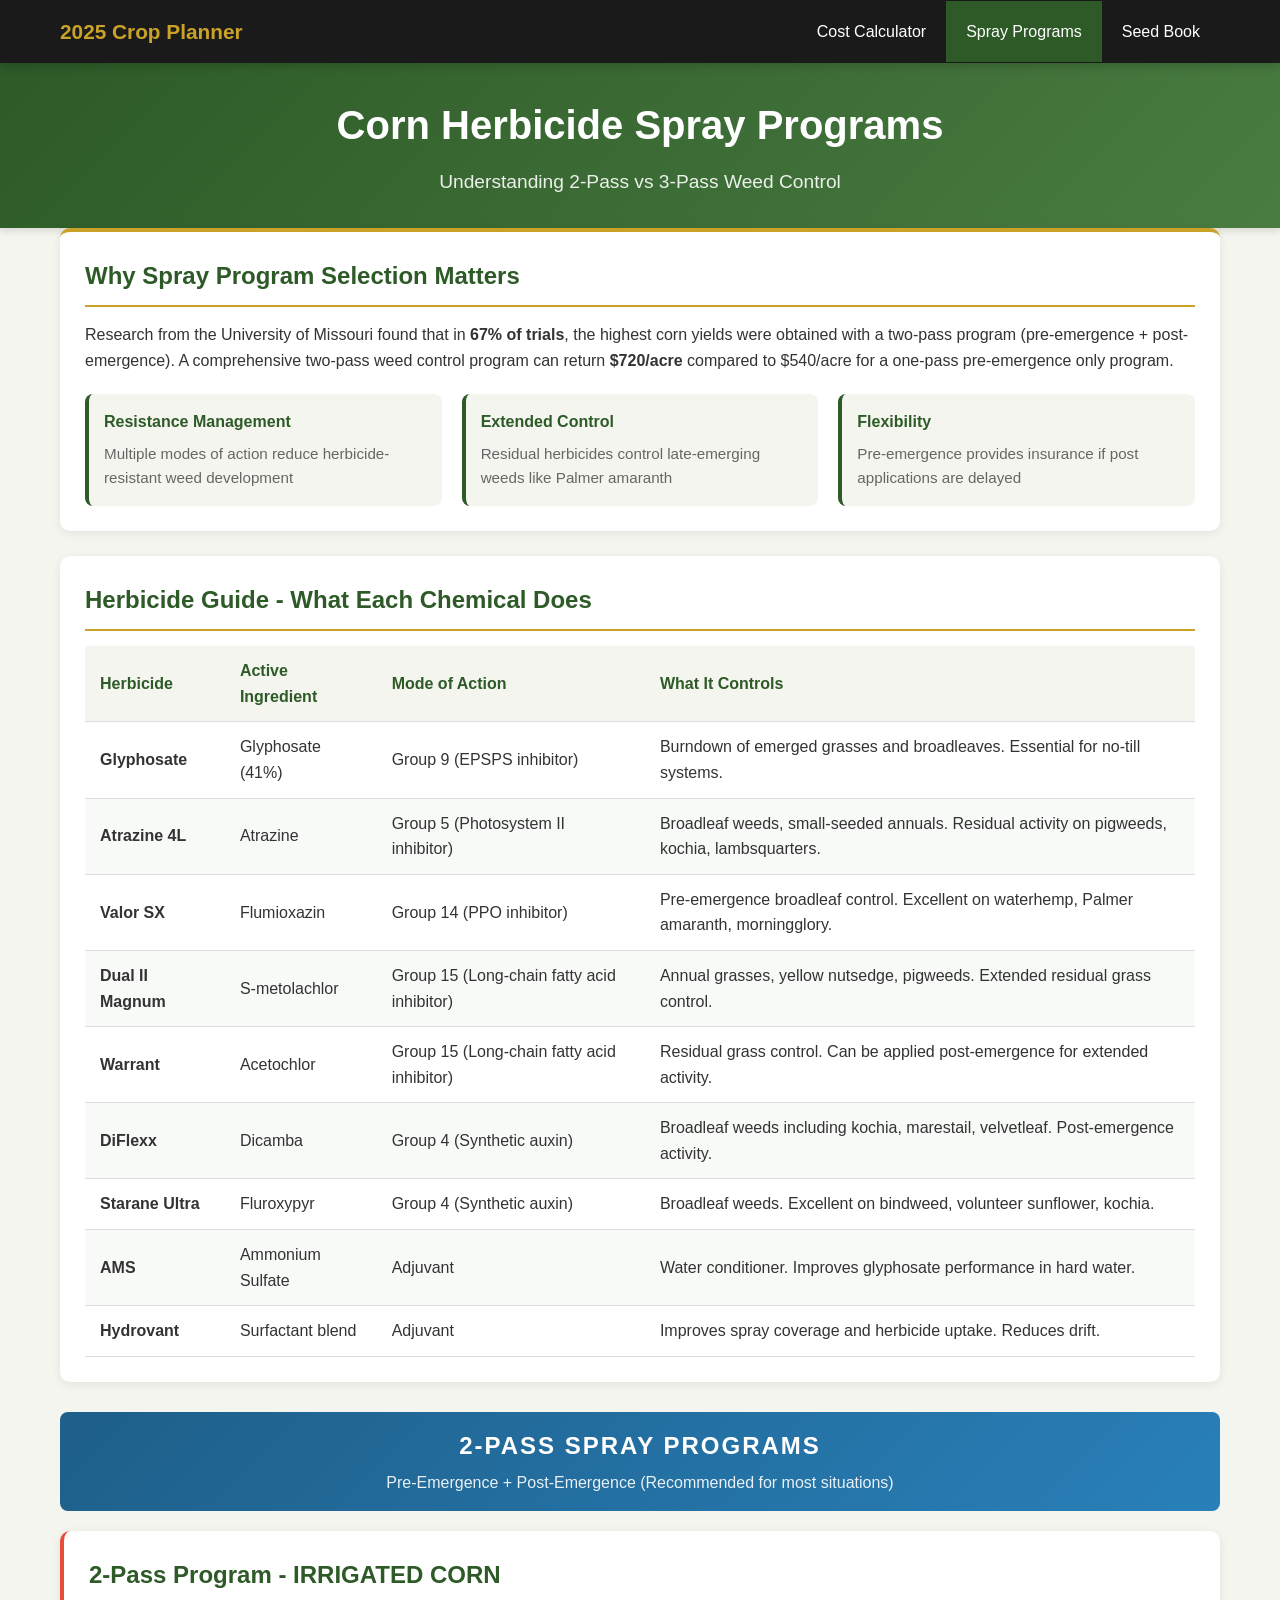
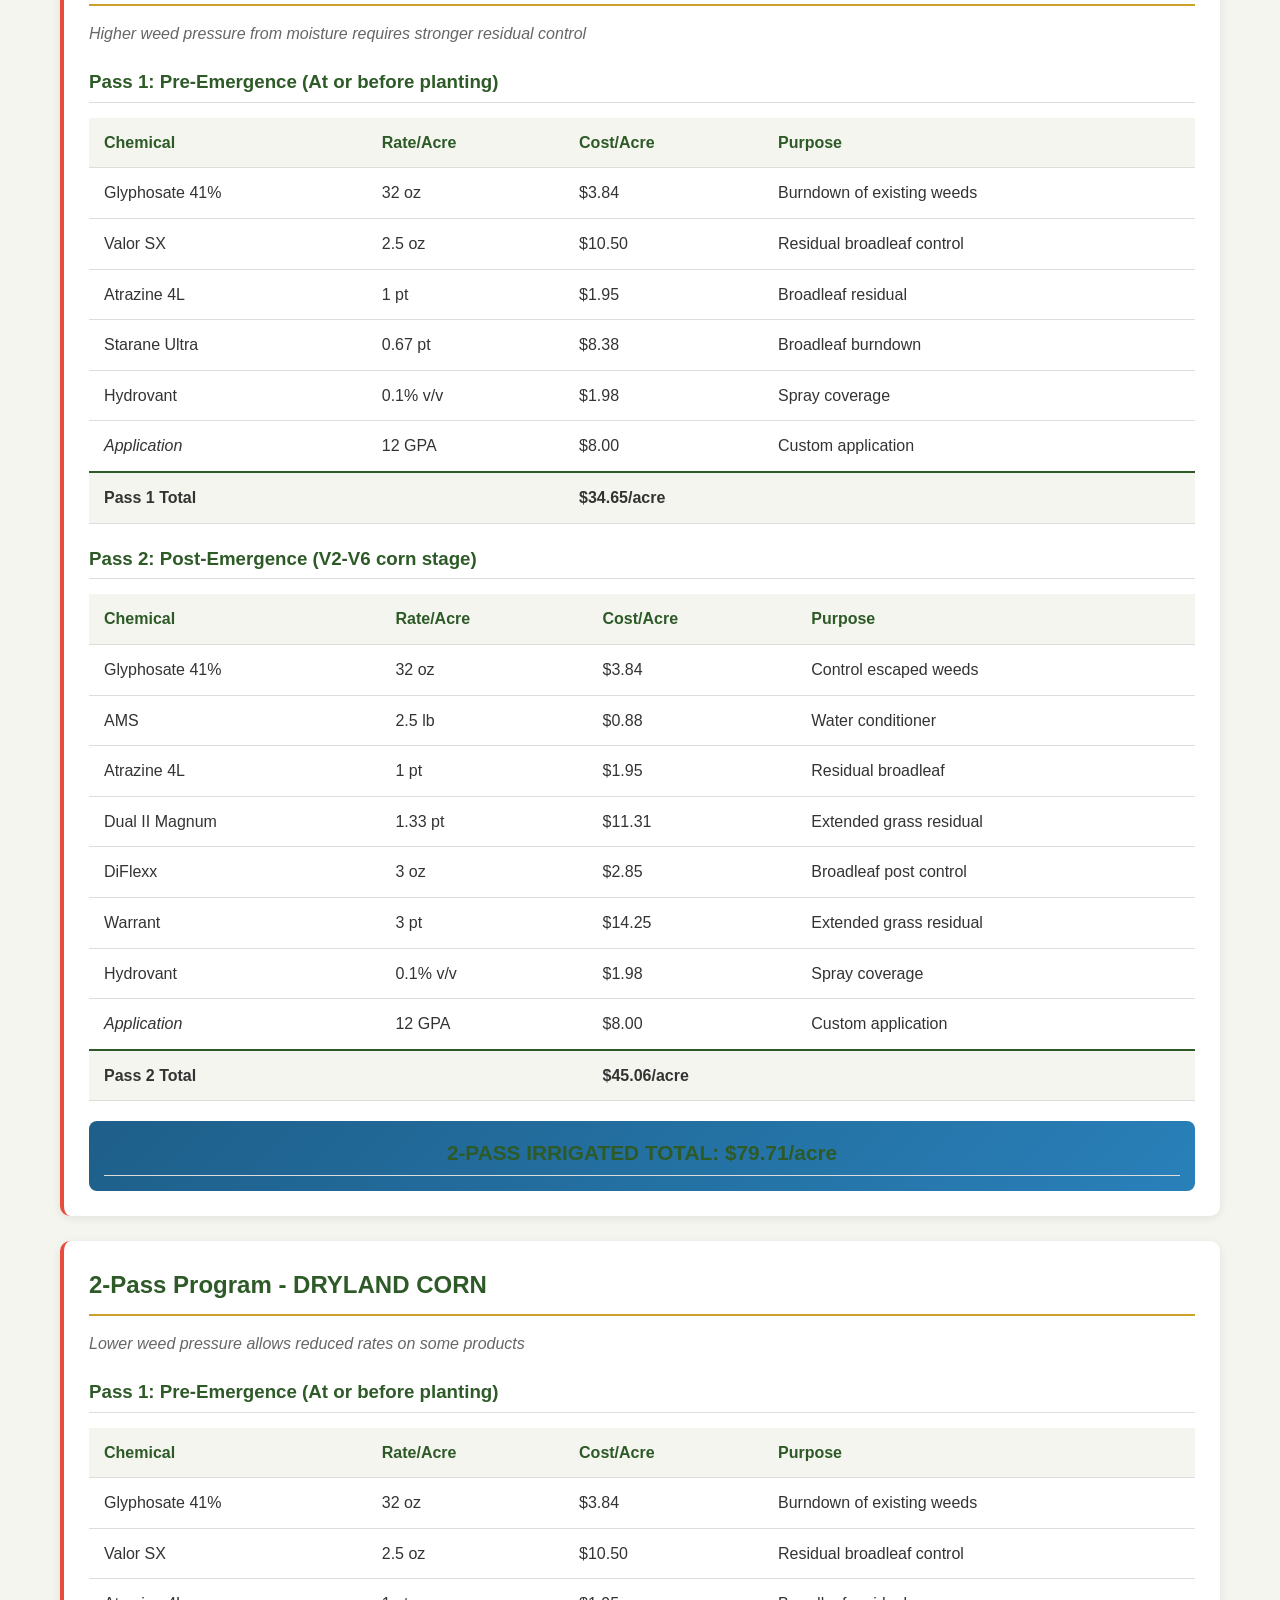
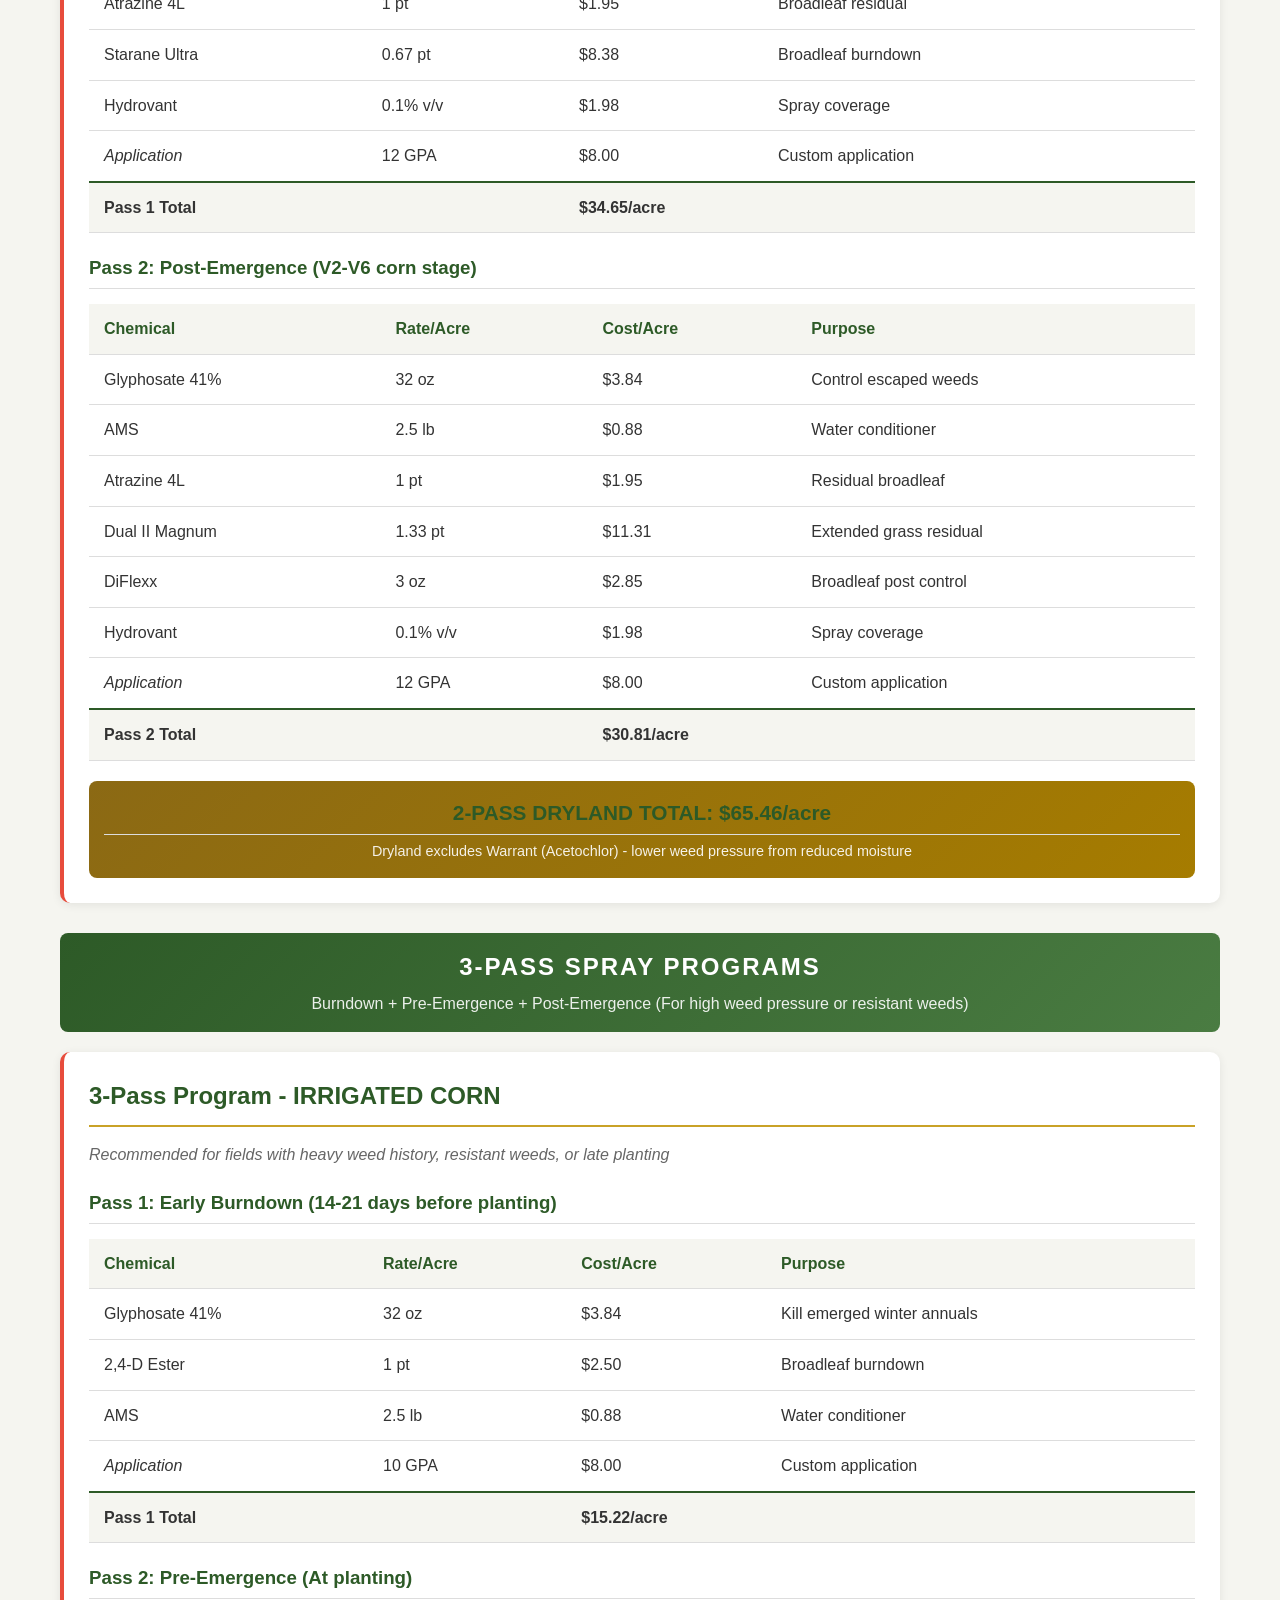
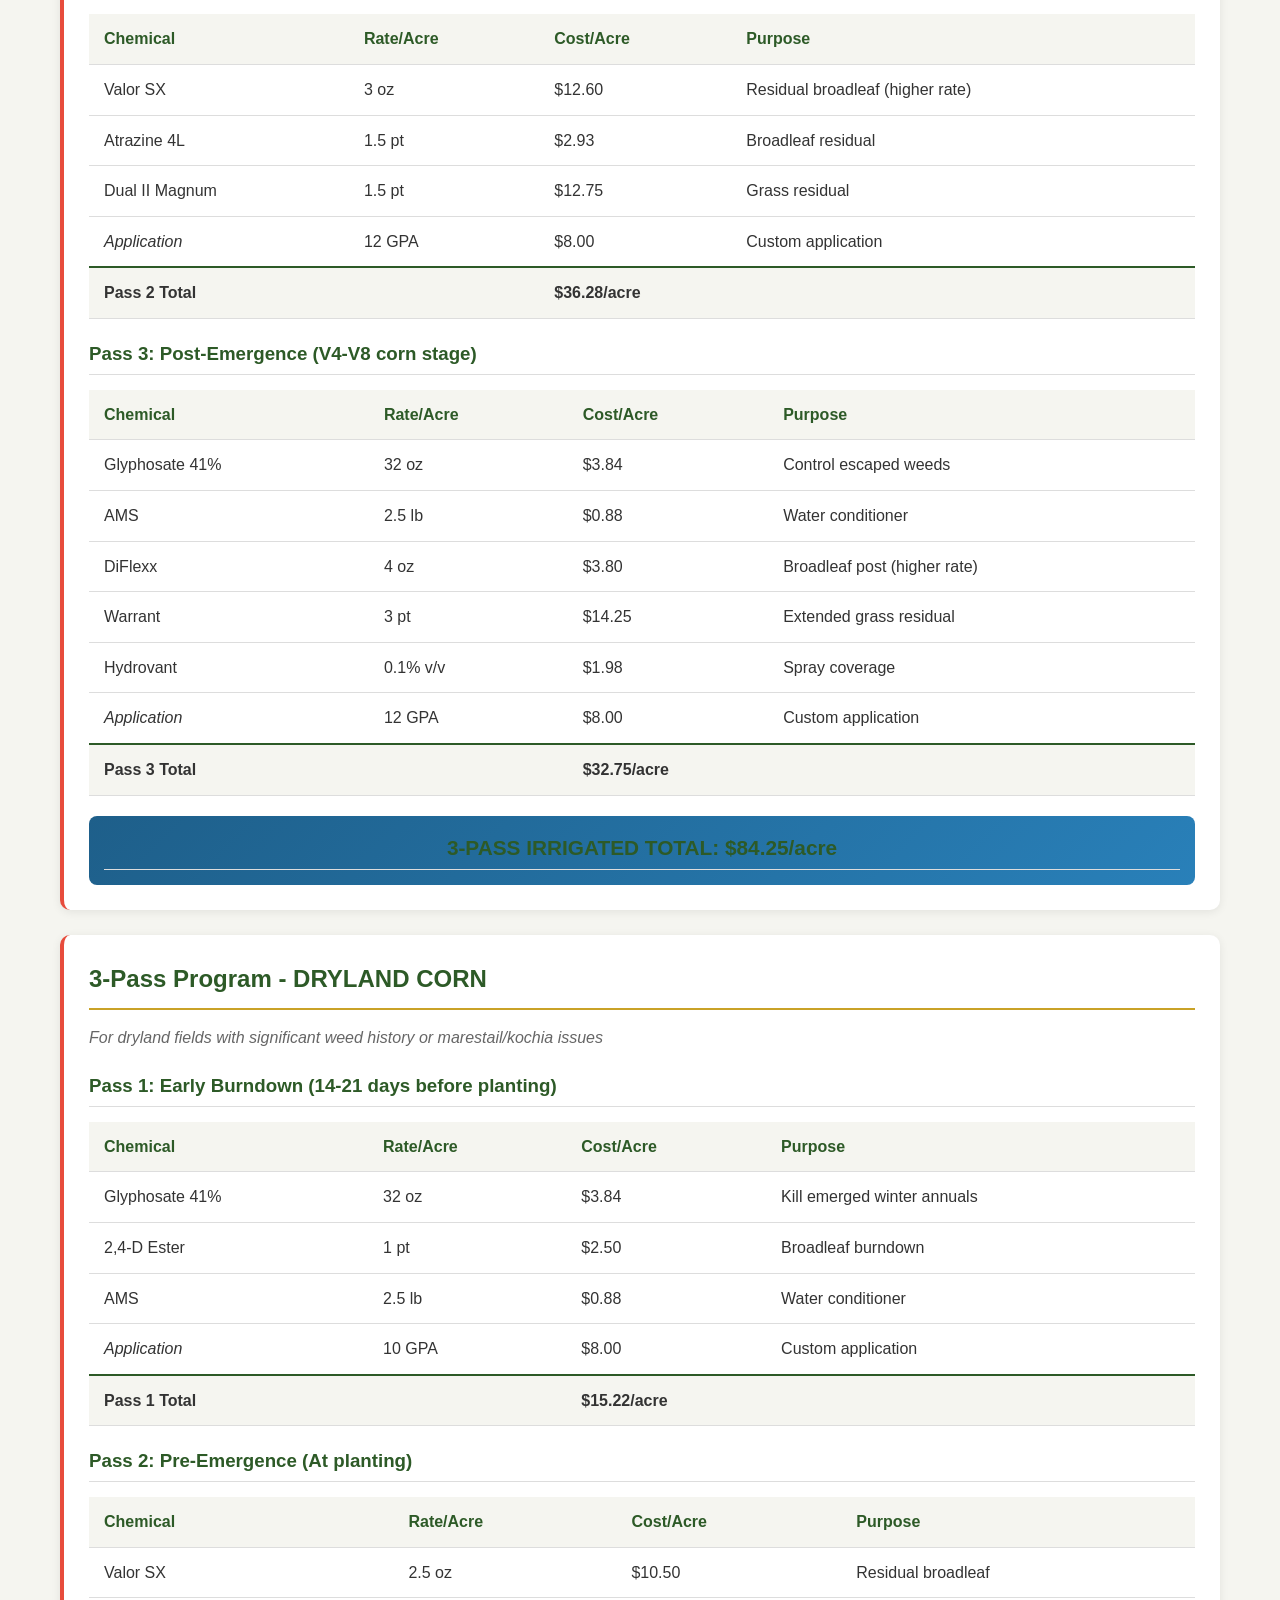
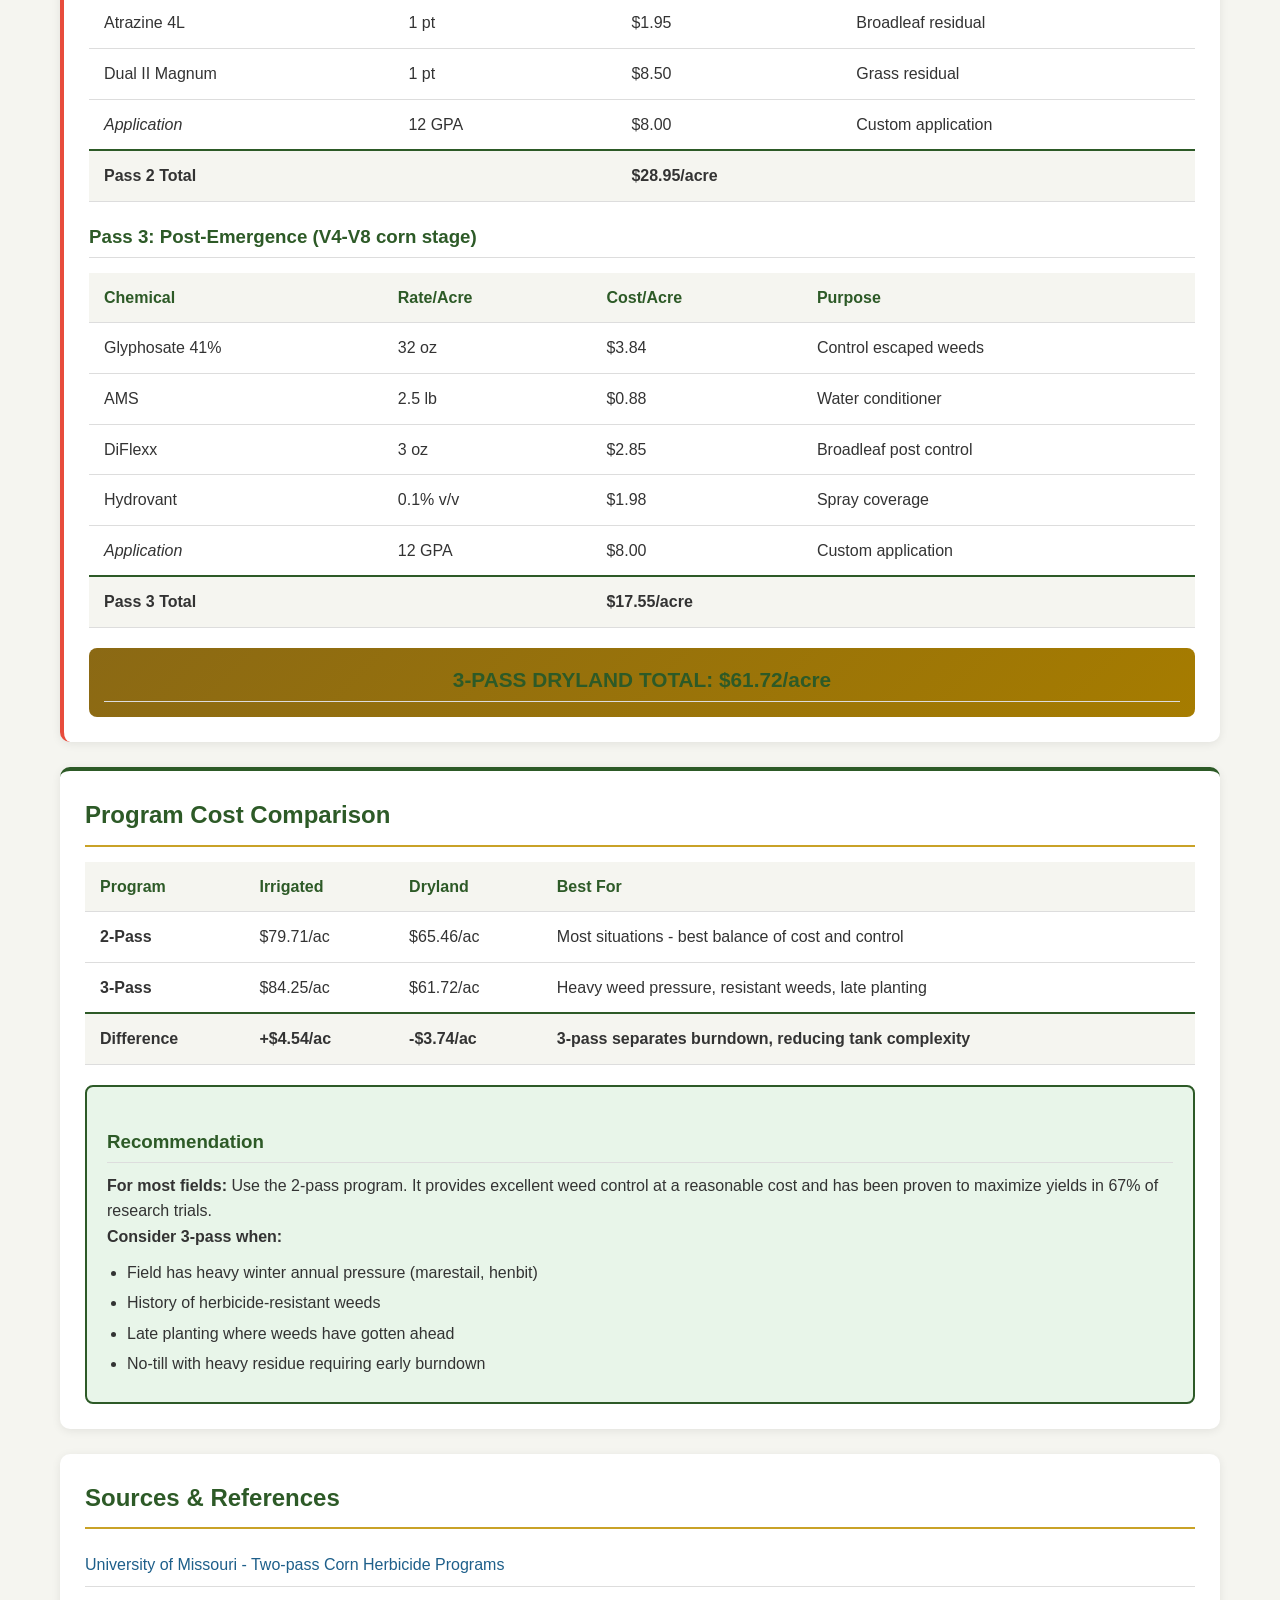
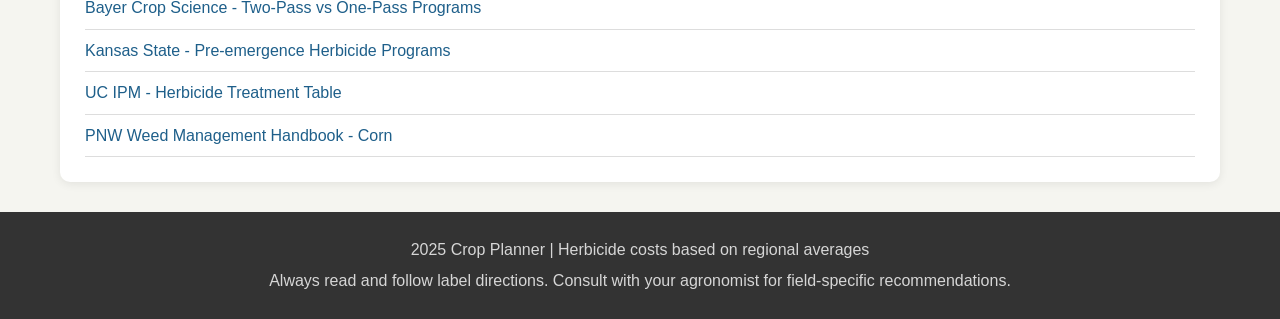
==== commit 3c976a3e: "Add Seed Book page with Pioneer hybrid performance data" ====
--- a/spray-plans.html
+++ b/spray-plans.html
@@ -14,6 +14,7 @@
             <ul class="nav-links">
                 <li><a href="index.html">Cost Calculator</a></li>
                 <li><a href="spray-plans.html" class="active">Spray Programs</a></li>
+                <li><a href="seedbook.html">Seed Book</a></li>
             </ul>
         </div>
     </nav>
